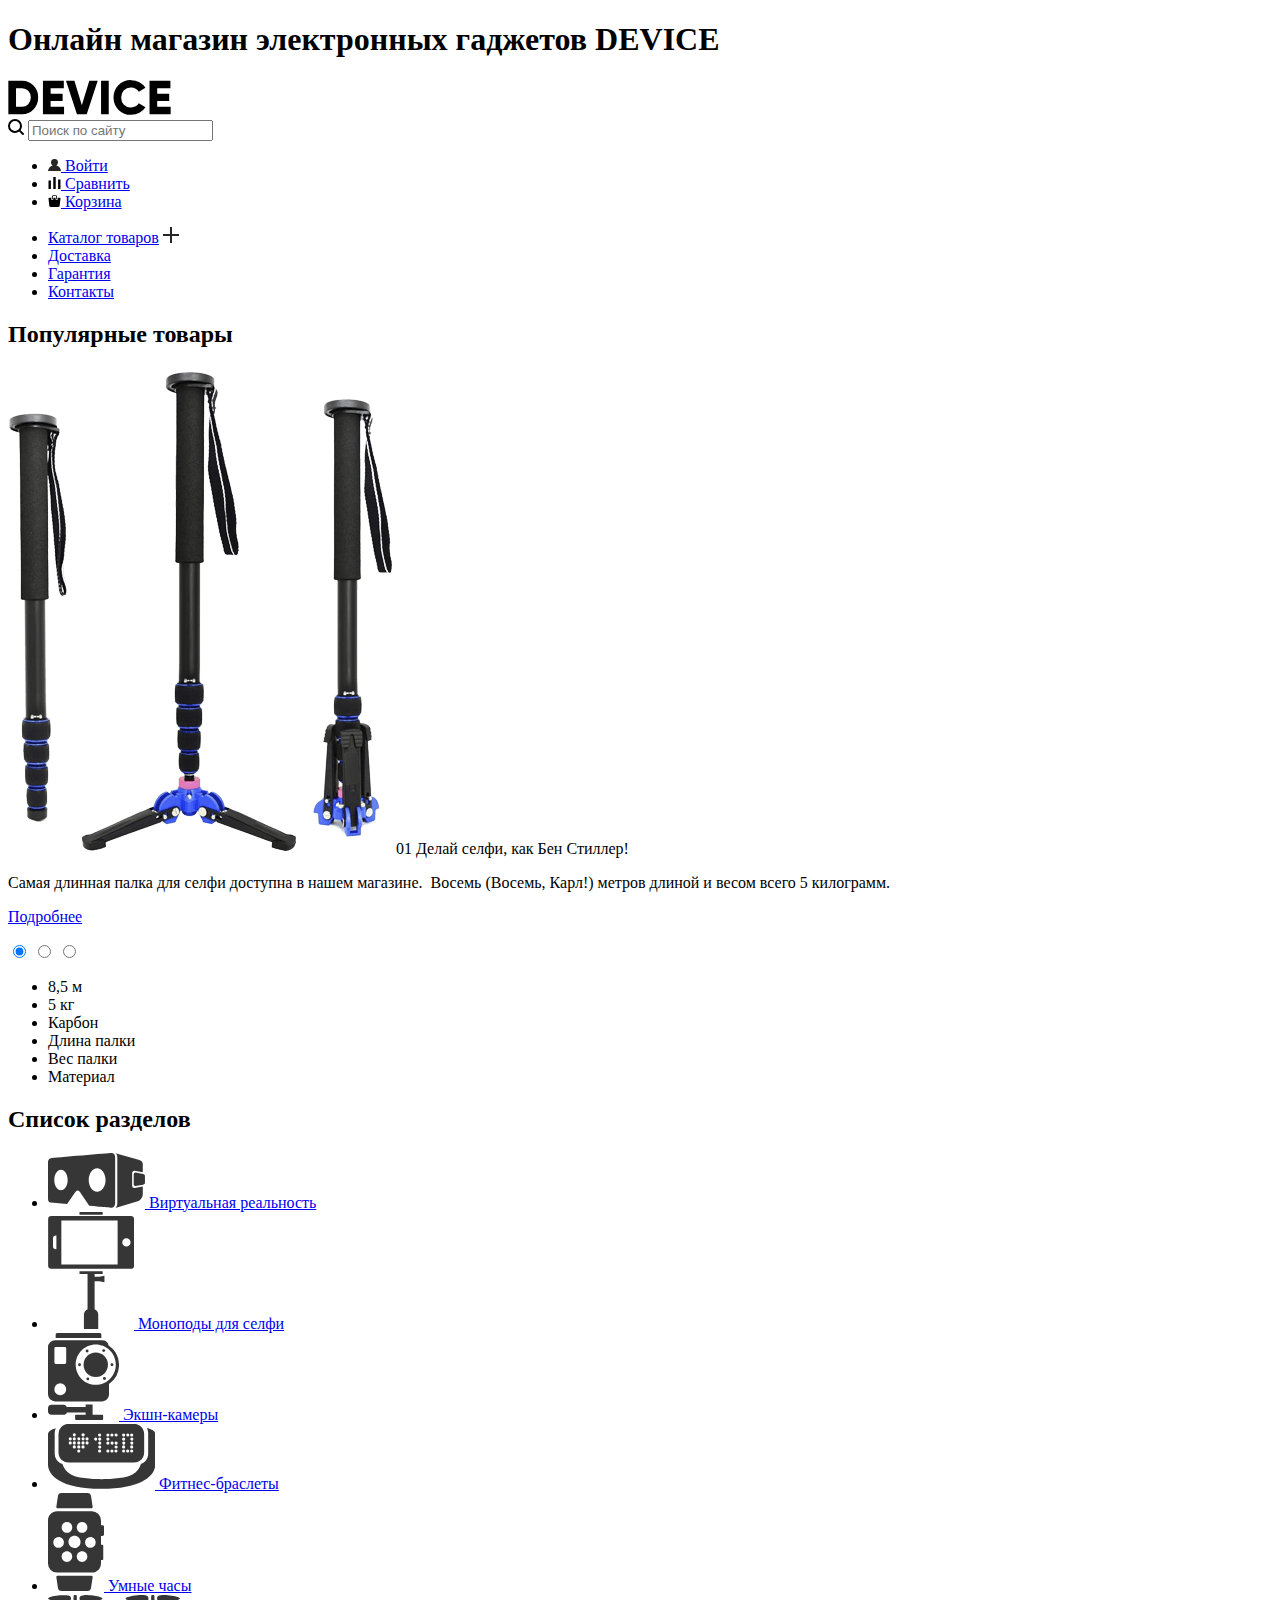
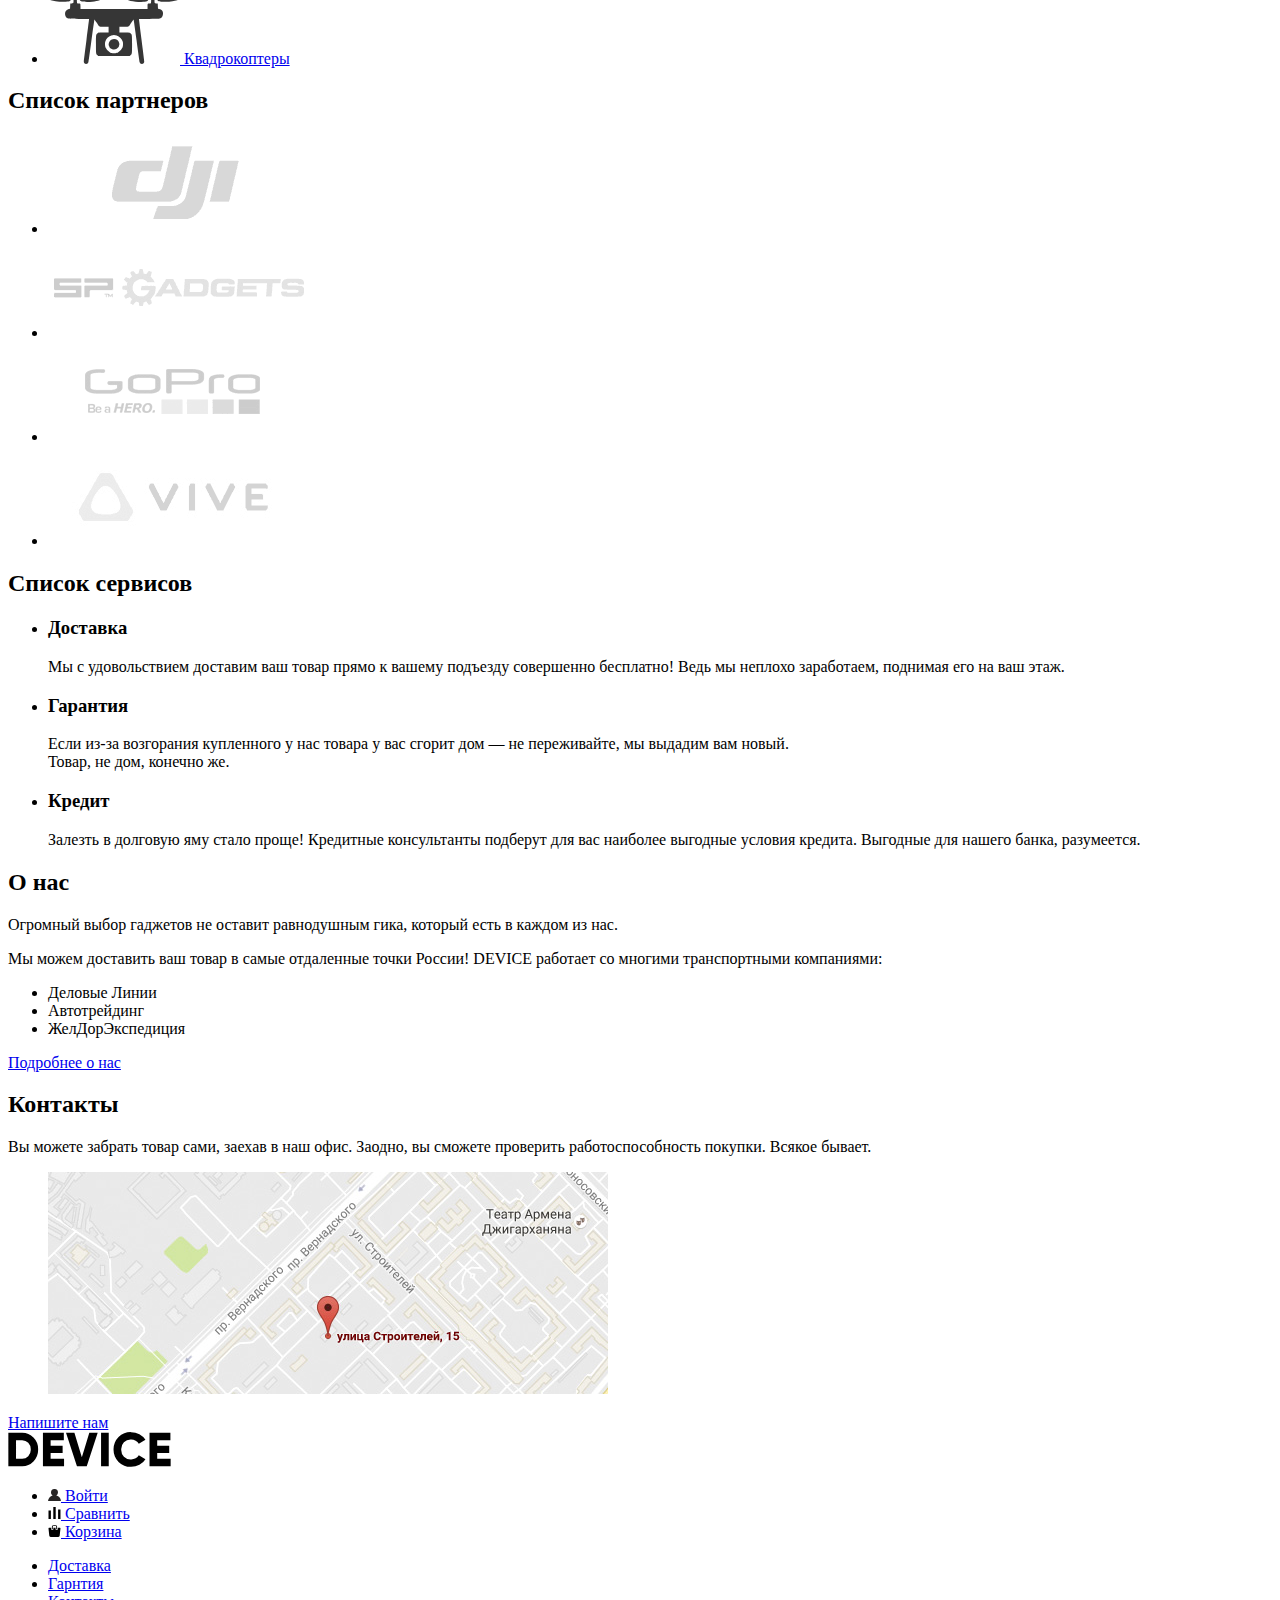
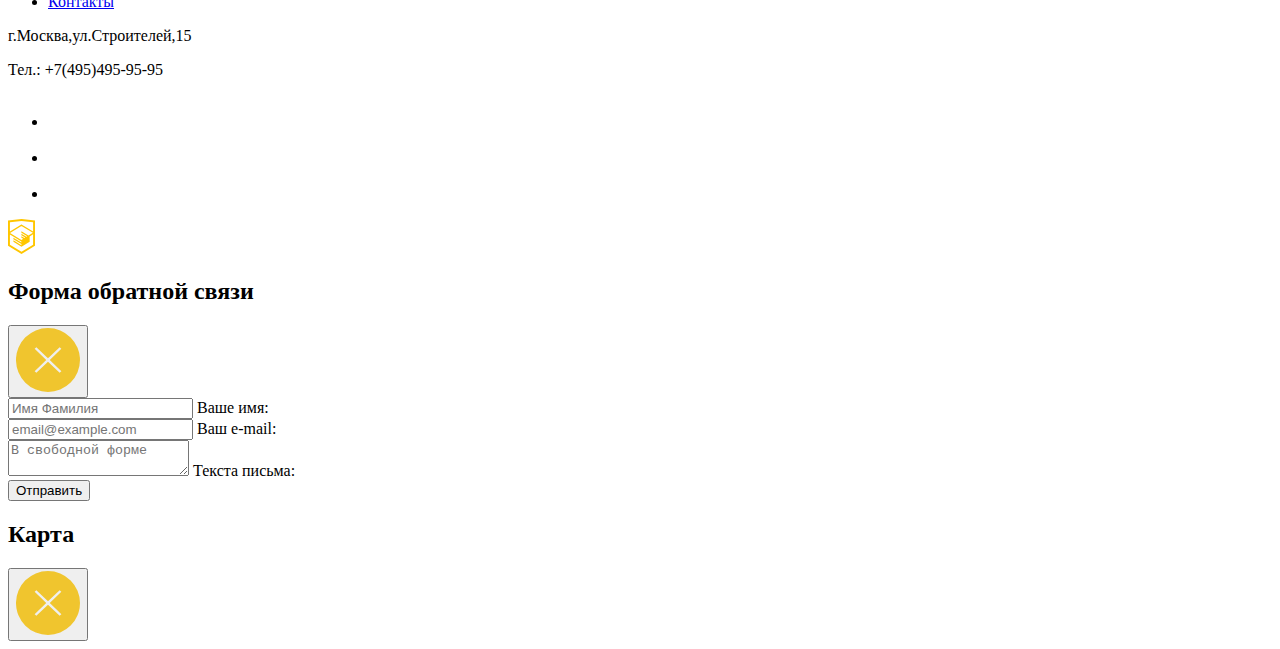
==== index.html @ 7aa5bff4 "Добавил элементы label к input'ам" ====
<!DOCTYPE html>
<html lang="ru">

<head>
  <meta charset="UTF-8">
  <meta name="viewport" content="width=device-width, initial-scale=1.0">
  <title>Device Магазин</title>
</head>

<body>
  <header>
    <h1 class="visually-hidden">Онлайн магазин электронных гаджетов DEVICE</h1>
    <nav>
      <a href="#">
        <img src="img/logo-device.svg" width="163" height="35" alt="Лого Device">
      </a>
      <div>
        <div>
          <form action="echo.htmlacademy.ru" method="post">
            <img src="img/search.svg" width="16" height="16" alt="Поиск товара">
            <input name="search" type="search" placeholder="Поиск по сайту">
          </form>
        </div>
        <ul>
          <li>
            <a href="#">
              <img src="img/user.svg" width="13" height="12" alt="Войти">
              Войти
            </a>
          </li>
          <li>
            <a href="#">
              <img src="img/compare.svg" width="13" height="12" alt="Сравнить">
              Сравнить
            </a>
          </li>
          <li>
            <a href="#">
              <img src="img/cart.svg" width="13" height="12" alt="Корзина">
              Корзина
            </a>
          </li>
        </ul>
      </div>
      <div>
        <ul>
          <li>
            <a href="catalog.html">Каталог товаров</a>
            <img src="img/plus.svg" alt="Плюс">
          </li>
          <li>
            <a href="#">Доставка</a>
          </li>
          <li>
            <a href="#">Гарантия</a>
          </li>
          <li>
            <a href="#">Контакты</a>
          </li>
        </ul>
      </div>
    </nav>
  </header>
  <main>
    <section>
      <h2 class="visually-hidden">Популярные товары</h2>
      <div>
        <img src="img/main-product.png" width="384" height="486" alt="Палка для селфи">
        <span>01</span>
        <span>Делай селфи, как Бен Стиллер!</span>
        <p>Самая длинная палка для селфи доступна в нашем магазине.  Восемь (Восемь, Карл!) метров длиной и весом всего
          5 килограмм.</p>
        <a href="#">
          <p>Подробнее</p>
        </a>
        <div>
          <input name="slider" type="radio" id="slide-1" checked>
          <label for="slide-1"></label>
          <input name="slider" type="radio" id="slide-2">
          <label for="slide-2"></label>
          <input name="slider" type="radio" id="slide-3">
          <label for="slide-3"></label>
        </div>
        <ul>
          <li>8,5 м</li>
          <li>5 кг</li>
          <li>Карбон</li>
          <li>Длина палки</li>
          <li>Вес палки</li>
          <li>Материал</li>
        </ul>
      </div>
    </section>
    <section>
      <h2 class="visually-hidden">Список разделов</h2>
      <ul>
        <li>
          <a href="#">
            <img src="img/popular-1.svg" alt="Виртуальная реальность">
            <span>Виртуальная реальность</span>
          </a>
        </li>
        <li>
          <a href="#">
            <img src="img/popular-2.svg" alt="Моноподы для селфи">
            <span>Моноподы для селфи</span>
          </a>
        </li>
        <li>
          <a href="#">
            <img src="img/popular-3.svg" alt="Экшн-камеры">
            <span>Экшн-камеры</span>
          </a>
        </li>
        <li>
          <a href="#">
            <img src="img/popular-4.svg" alt="Фитнес-браслеты">
            <span>Фитнес-браслеты</span>
          </a>
        </li>
        <li>
          <a href="#">
            <img src="img/popular-5.svg" alt="Умные часы">
            <span>Умные часы</span>
          </a>
        </li>
        <li>
          <a href="#">
            <img src="img/popular-6.svg" alt="Квадрокоптеры">
            <span>Квадрокоптеры</span>
          </a>
        </li>
      </ul>
    </section>
    <section>
      <h2 class="visually-hidden">Список партнеров</h2>
      <ul>
        <li>
          <a href="#">
            <img src="img/partner-1.png" width="260" height="100" alt="Dji">
          </a>
        </li>
        <li>
          <a href="#">
            <img src="img/partner-2.png" width="260" height="100" alt="Spgadgets">
          </a>
        </li>
        <li>
          <a href="#">
            <img src="img/partner-3.png" width="260" height="100" alt="Gopro">
          </a>
        </li>
        <li>
          <a href="#">
            <img src="img/partner-4.png" width="260" height="100" alt="Vive">
          </a>
        </li>
      </ul>
    </section>
    <section>
      <h2>Список сервисов</h2>
      <ul>
        <li>
          <h3>Доставка</h3>
          <p>
            Мы с удовольствием доставим ваш товар прямо к вашему
            подъезду совершенно бесплатно! Ведь мы неплохо
            заработаем, поднимая его на ваш этаж.
          </p>
        </li>
        <li>
          <h3>Гарантия</h3>
          <p>
            Если из-за возгорания купленного у нас товара у вас сгорит
            дом — не переживайте, мы выдадим вам новый.<br>
            Товар, не дом, конечно же.
          </p>
        </li>
        <li>
          <h3>Кредит</h3>
          <p>
            Залезть в долговую яму стало проще! Кредитные
            консультанты подберут для вас наиболее выгодные
            условия кредита. Выгодные для нашего банка, разумеется.
          </p>
        </li>
      </ul>
    </section>
    <section>
      <h2>О нас</h2>
      <p>Огромный выбор гаджетов не оставит равнодушным гика, который есть в каждом из нас.</p>
      <p>Мы можем доставить ваш товар в самые отдаленные точки России! DEVICE работает со многими транспортными
        компаниями:
      </p>
      <ul>
        <li>Деловые Линии</li>
        <li>Автотрейдинг</li>
        <li>ЖелДорЭкспедиция</li>
      </ul>
      <a href="#">Подробнее о нас</a>
    </section>
    <section>
      <h2>Контакты</h2>
      <p>Вы можете забрать товар сами, заехав в наш офис. Заодно, вы сможете проверить работоспособность покупки. Всякое
        бывает.
      </p>
      <figure>
        <a href="#">
          <img src="img/map.jpg" width="560" height="222" alt="Карта">
        </a>
      </figure>
      <a href="#">Напишите нам</a>
    </section>
  </main>
  <footer>
    <a href="#">
      <img src="img/logo-device.svg" width="163" height="35" alt="Лого Device">
    </a>
    <ul>
      <li>
        <a href="#">
          <img src="img/user.svg" width="13" height="12" alt="Поиск">
          Войти
        </a>
      </li>
      <li>
        <a href="#">
          <img src="img/compare.svg" width="13" height="12" alt="Сравнить">
          Сравнить
        </a>
      </li>
      <li>
        <a href="#">
          <img src="img/cart.svg" width="13" height="12" alt="Корзина">
          Корзина
        </a>
      </li>
    </ul>
    <ul>
      <li>
        <a href="#">Доставка</a>
      </li>
      <li>
        <a href="#">Гарнтия</a>
      </li>
      <li>
        <a href="#">Контакты</a>
      </li>
    </ul>
    <p>г.Москва,ул.Строителей,15</p>
    <p>Тел.: +7(495)495-95-95</p>
    <ul>
      <li>
        <a href="#">
          <img src="img/facebook.svg" width="32" height="32" alt="Фейсбук">
        </a>
      </li>
      <li>
        <a href="#">
          <img src="img/twitter.svg" width="32" height="32" alt="Твиттер">
        </a>
      </li>
      <li>
        <a href="#">
          <img src="img/twitter.svg" width="32" height="32" alt="Инстаграм">
        </a>
      </li>
    </ul>
    <img src="img/logo-html.svg" width="27" height="35" alt="Лого">
  </footer>
  <div>
    <h2 class="visually-hidden">Форма обратной связи</h2>
    <button type="button">
      <img src="img/modal-close.svg" width="64" height="64" alt="Закрыть форму">
    </button>
    <form action="#" method="post">
      <div>
        <input name="feedback-name" id="feedback-name" type="text" placeholder="Имя Фамилия" required>
        <label for="feedback-name">Ваше имя:</label>
      </div>
      <div>
        <input name="feedback-email" id="feedback-email" type="email" placeholder="email@example.com" required>
        <label for="feedback-email">Ваш e-mail:</label>
      </div>
      <div>
        <textarea name="feedback-text" id="feedback-text" placeholder="В свободной форме" required></textarea>
        <label for="feedback-text">Текста письма:</label>
      </div>
      <button type="submit">Отправить</button>
    </form>
  </div>
  <div>
    <h2 class="visually-hidden">Карта</h2>
    <button type="button">
      <img src="img/modal-close.svg" width="64" height="64" alt="Закрыть форму">
    </button>
  </div>
</body>

</html>
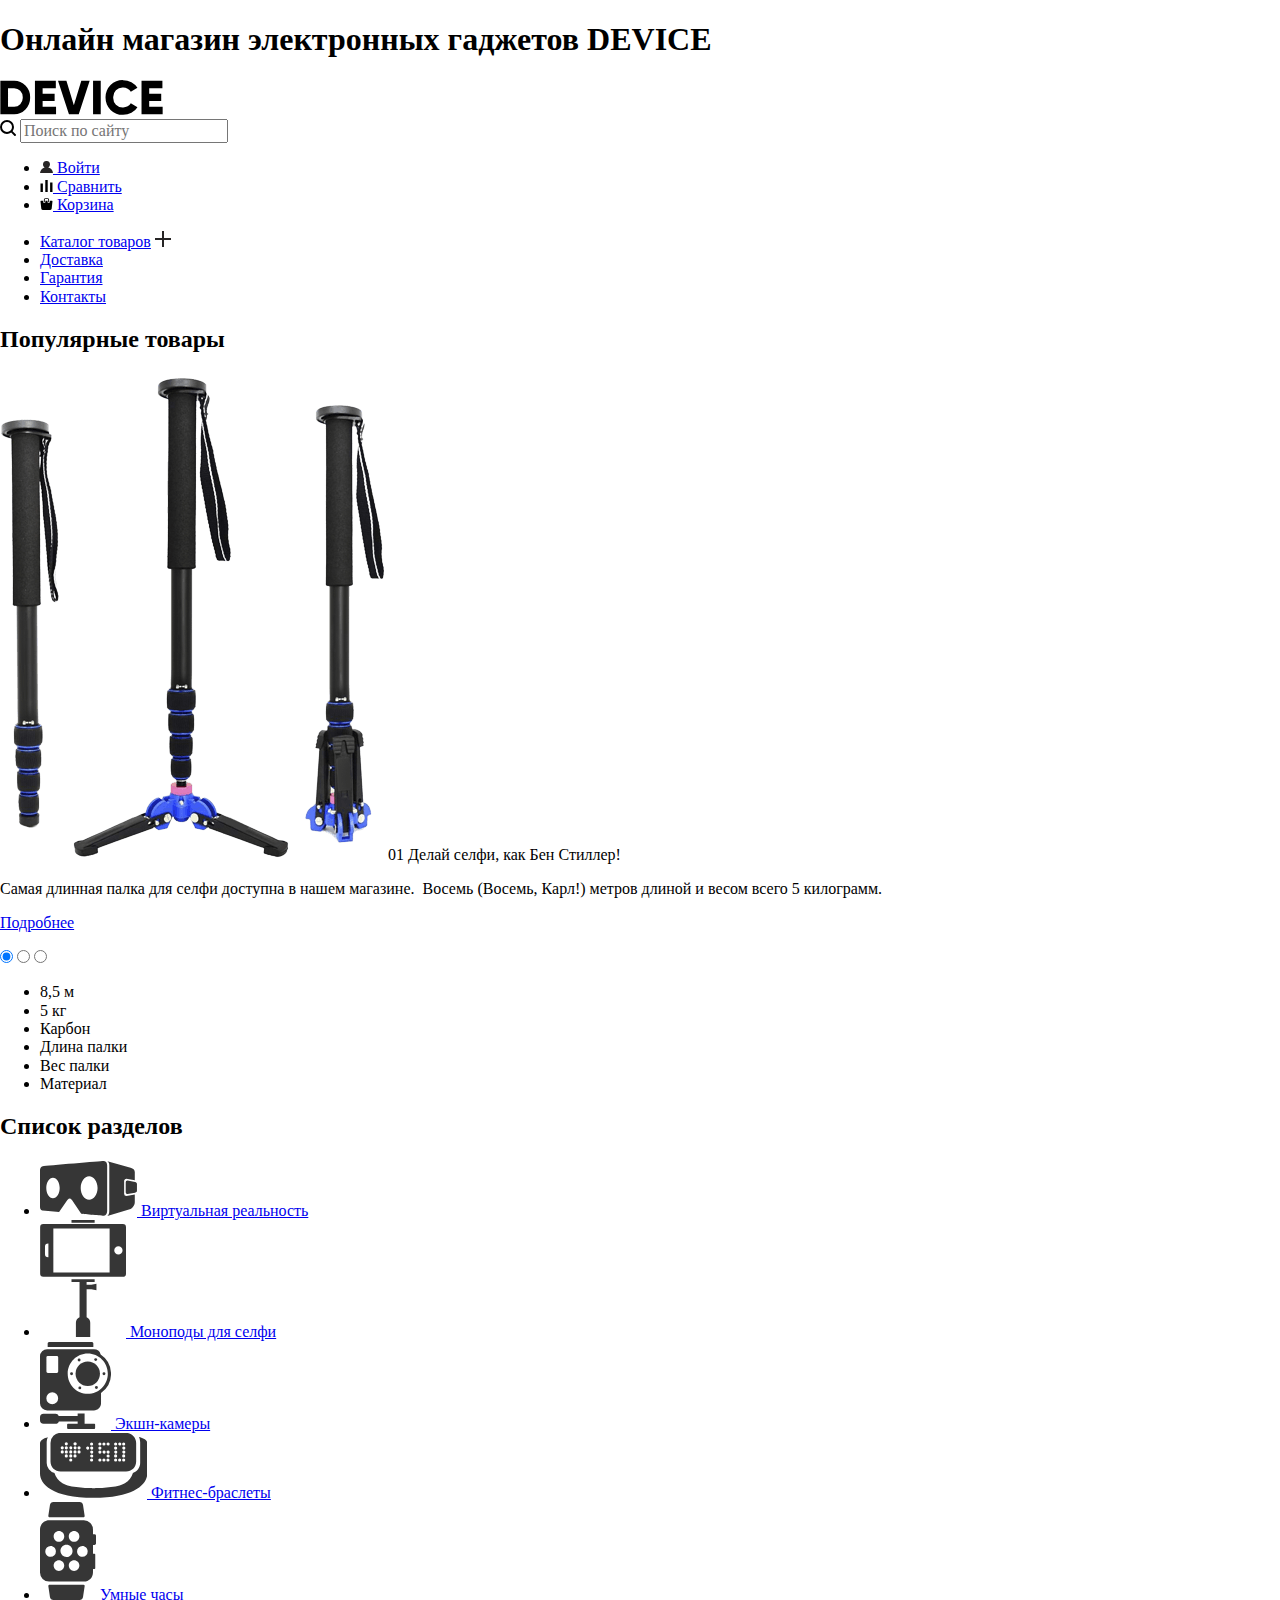
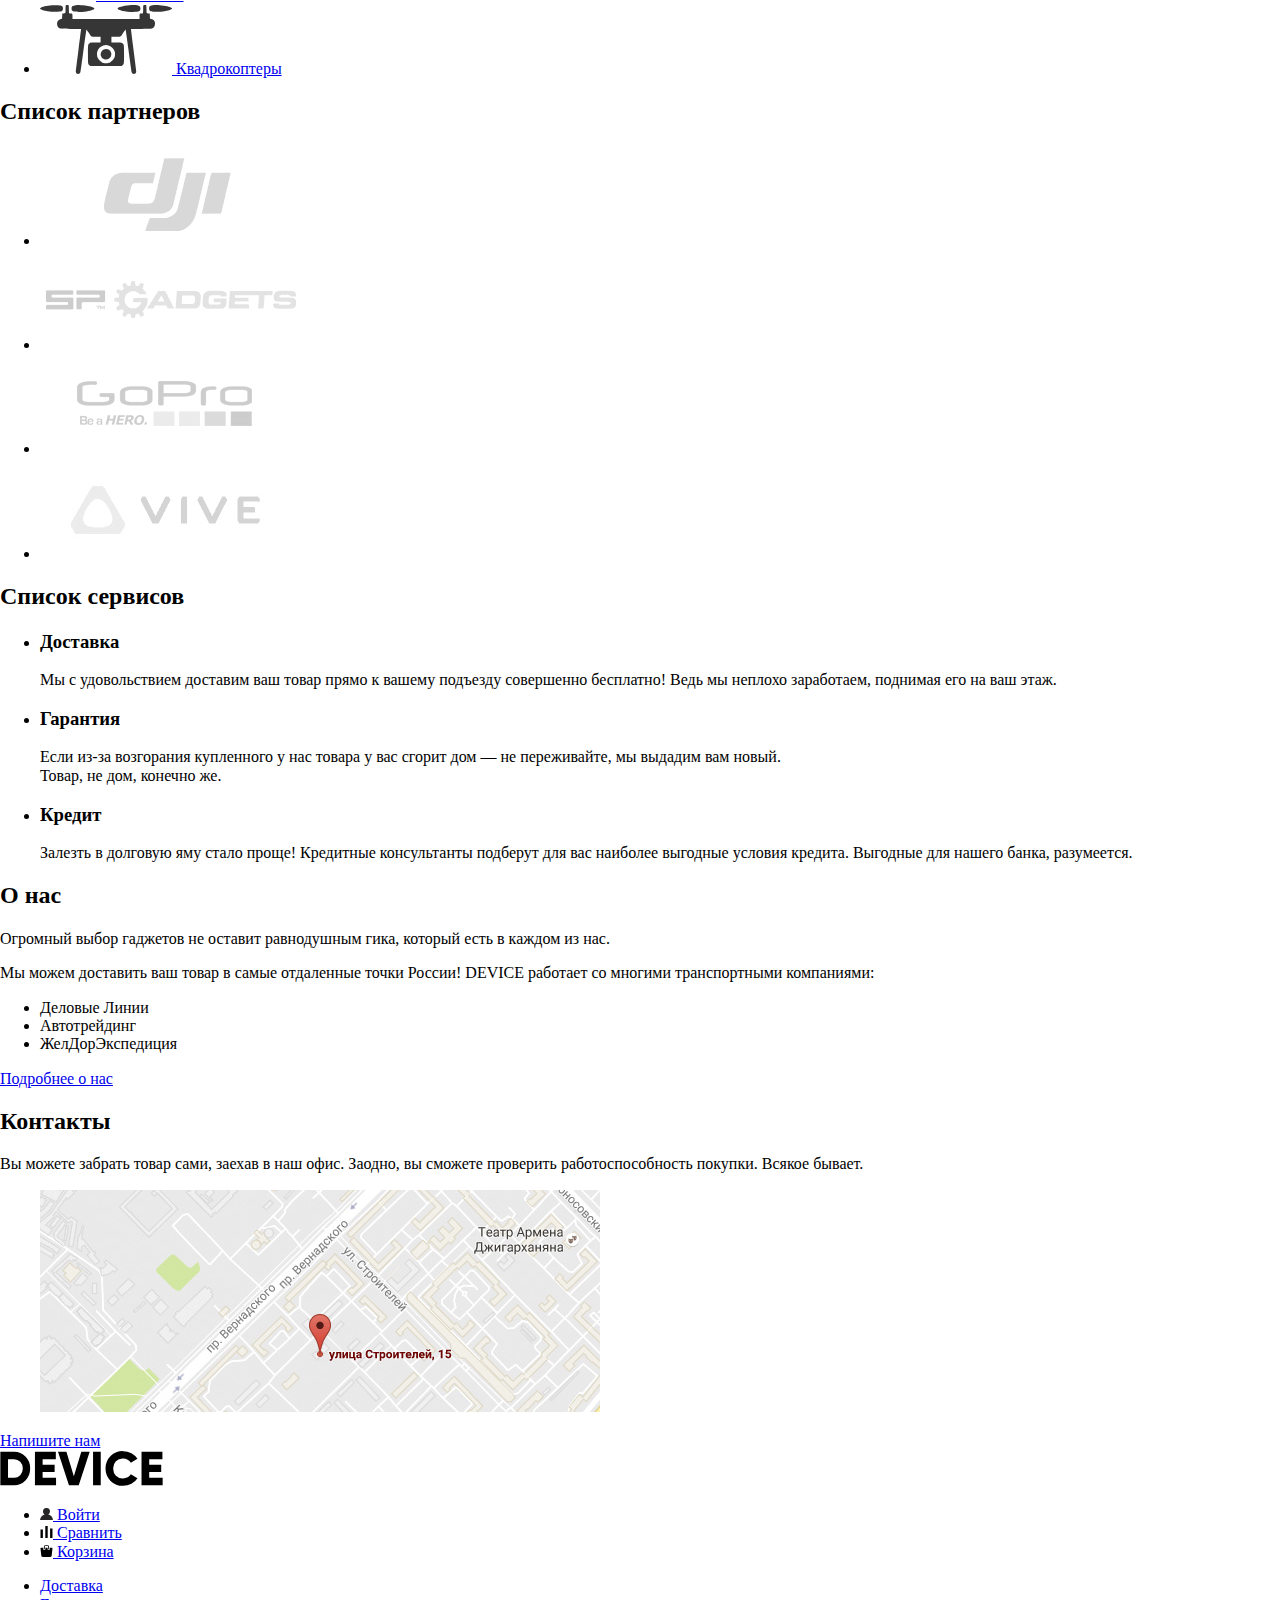
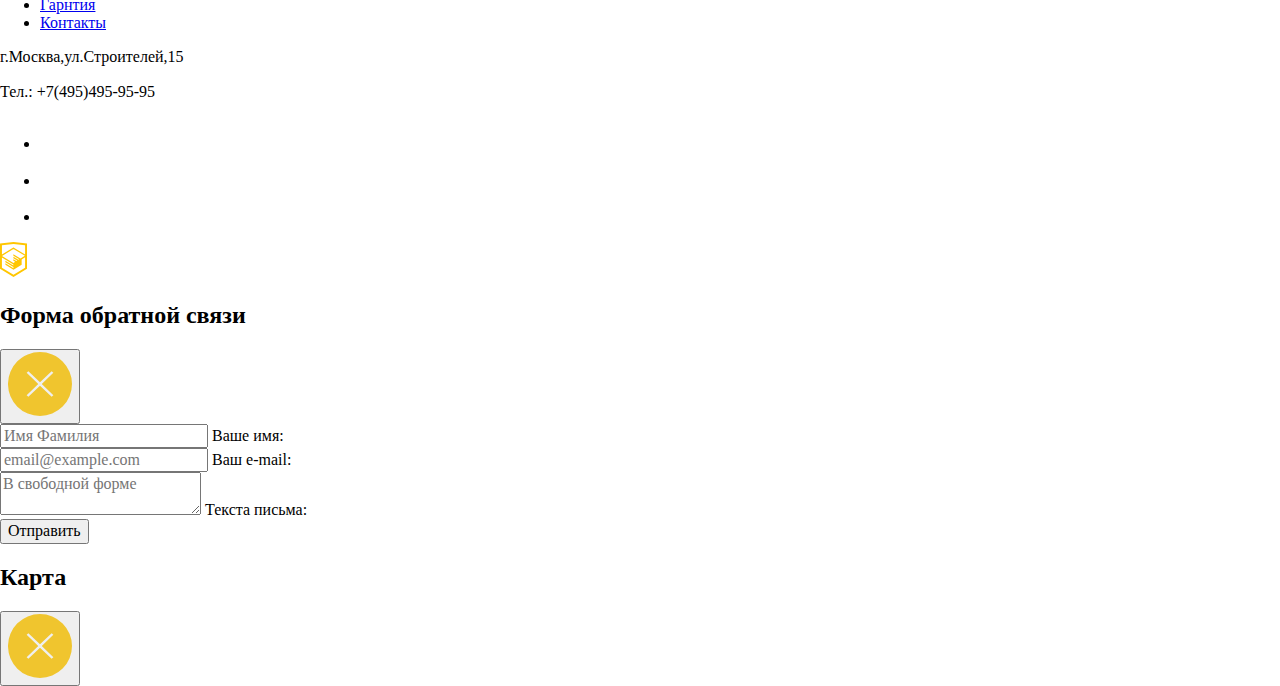
==== commit 9ab6d4e3: "Добавил файл стилей normalize.css для страниц проекта" ====
--- a/index.html
+++ b/index.html
@@ -5,6 +5,7 @@
   <meta charset="UTF-8">
   <meta name="viewport" content="width=device-width, initial-scale=1.0">
   <title>Device Магазин</title>
+  <link rel="stylesheet" href="css/normalize.css">
 </head>
 
 <body>
@@ -18,7 +19,8 @@
         <div>
           <form action="echo.htmlacademy.ru" method="post">
             <img src="img/search.svg" width="16" height="16" alt="Поиск товара">
-            <input name="search" type="search" placeholder="Поиск по сайту">
+            <label for="search-goods"></label>
+            <input name="search" type="search" id="search-goods" placeholder="Поиск по сайту">
           </form>
         </div>
         <ul>
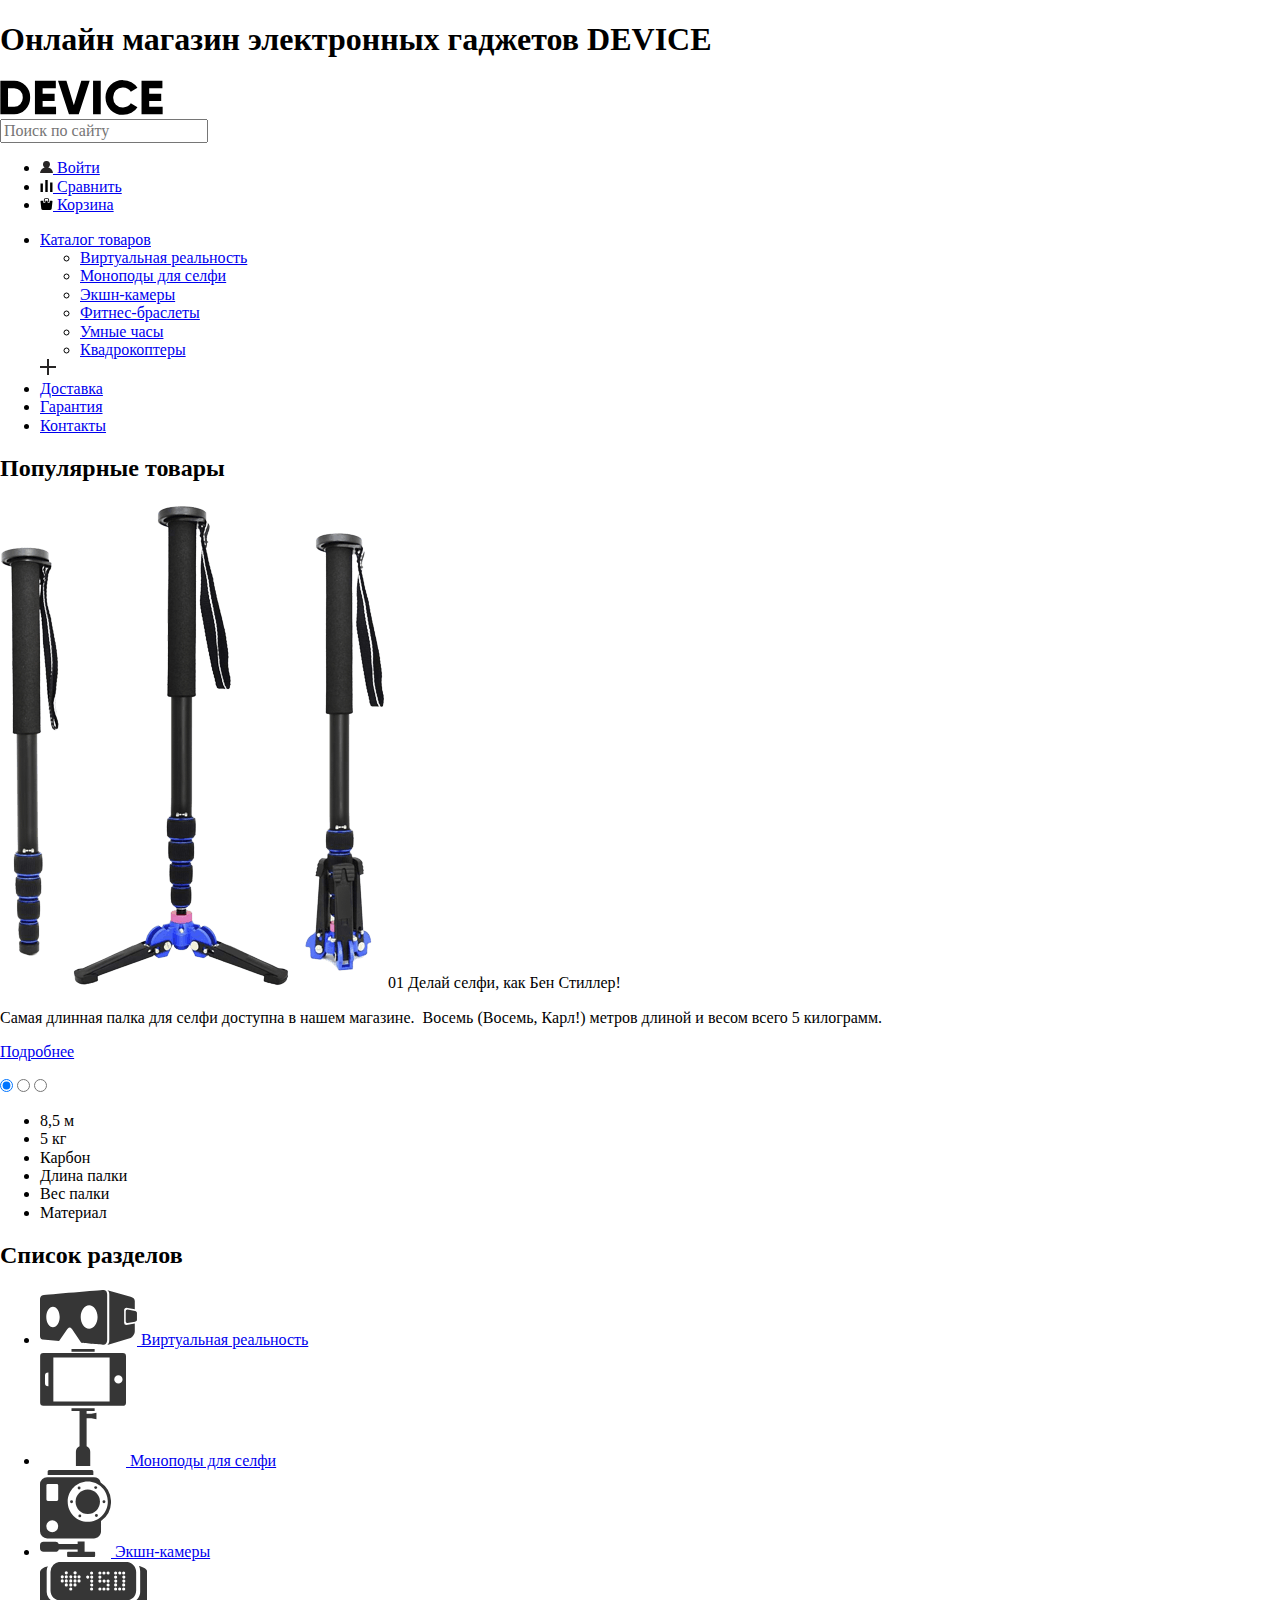
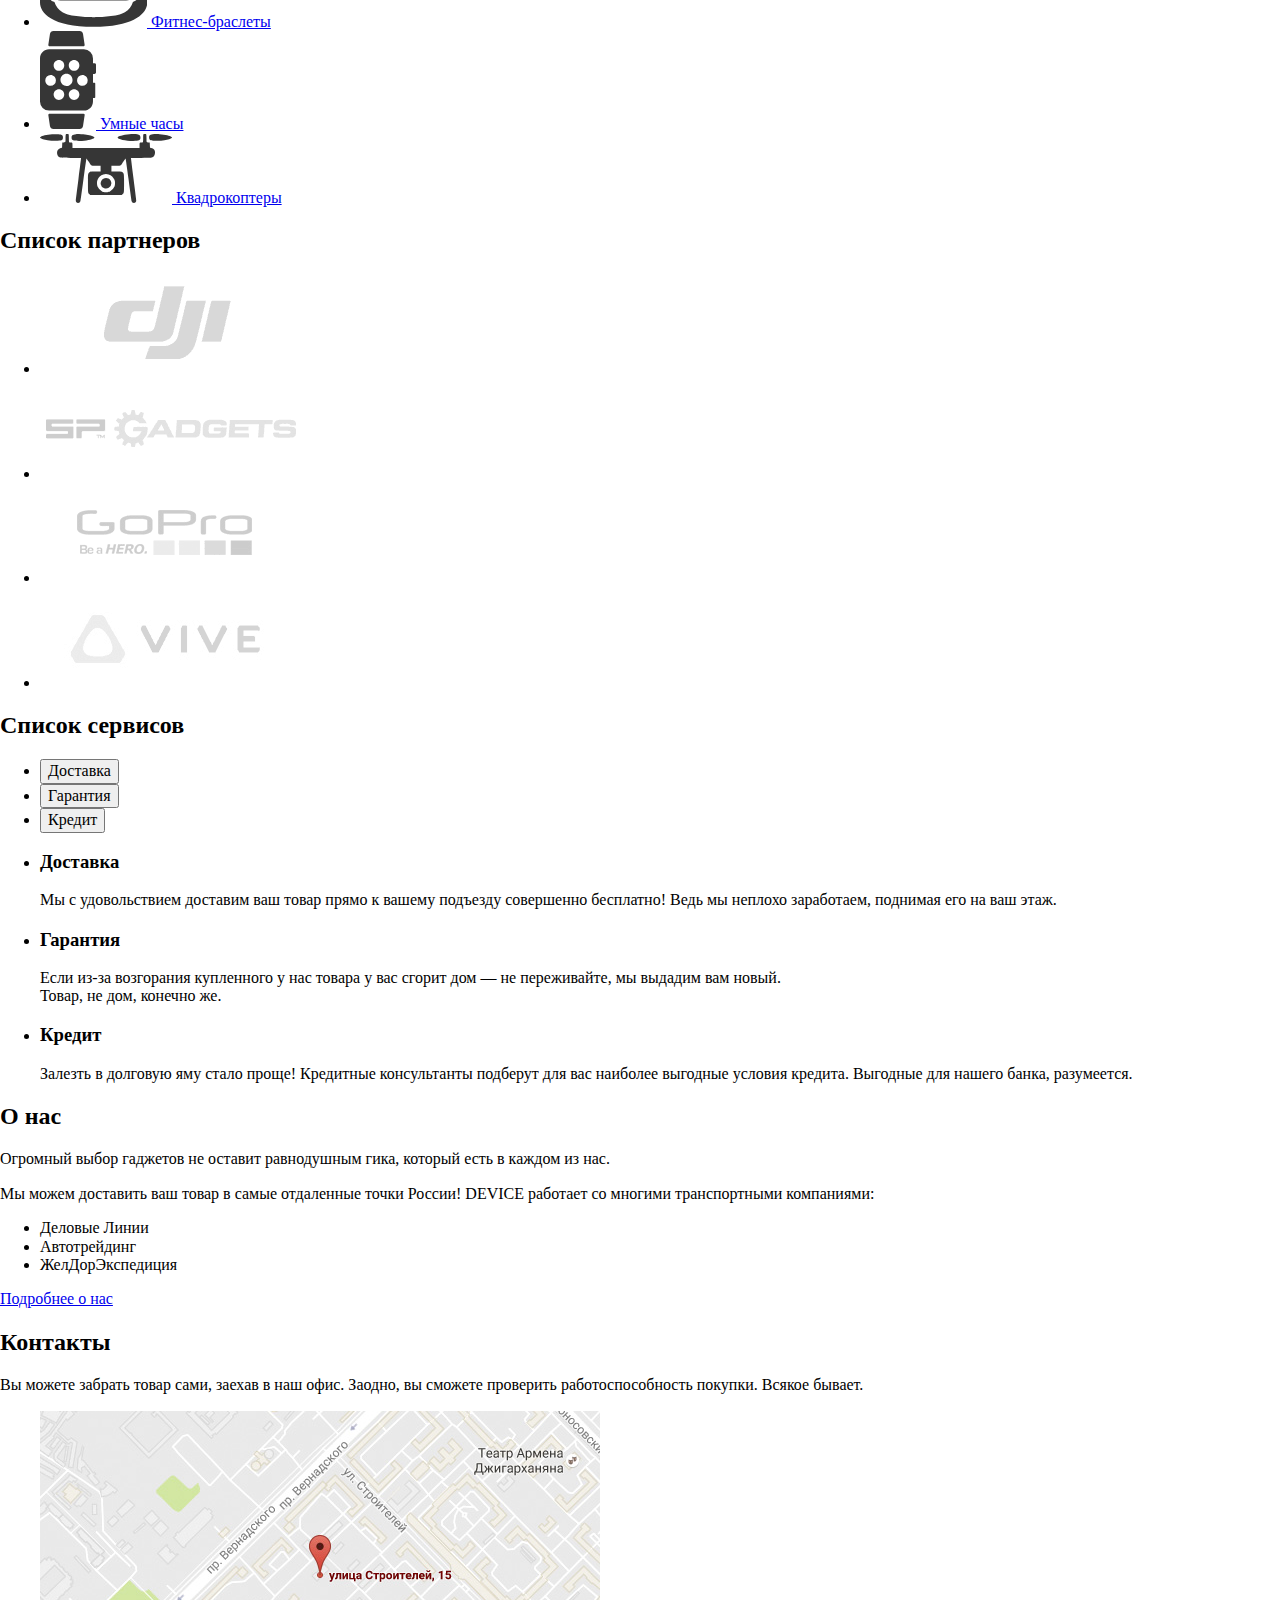
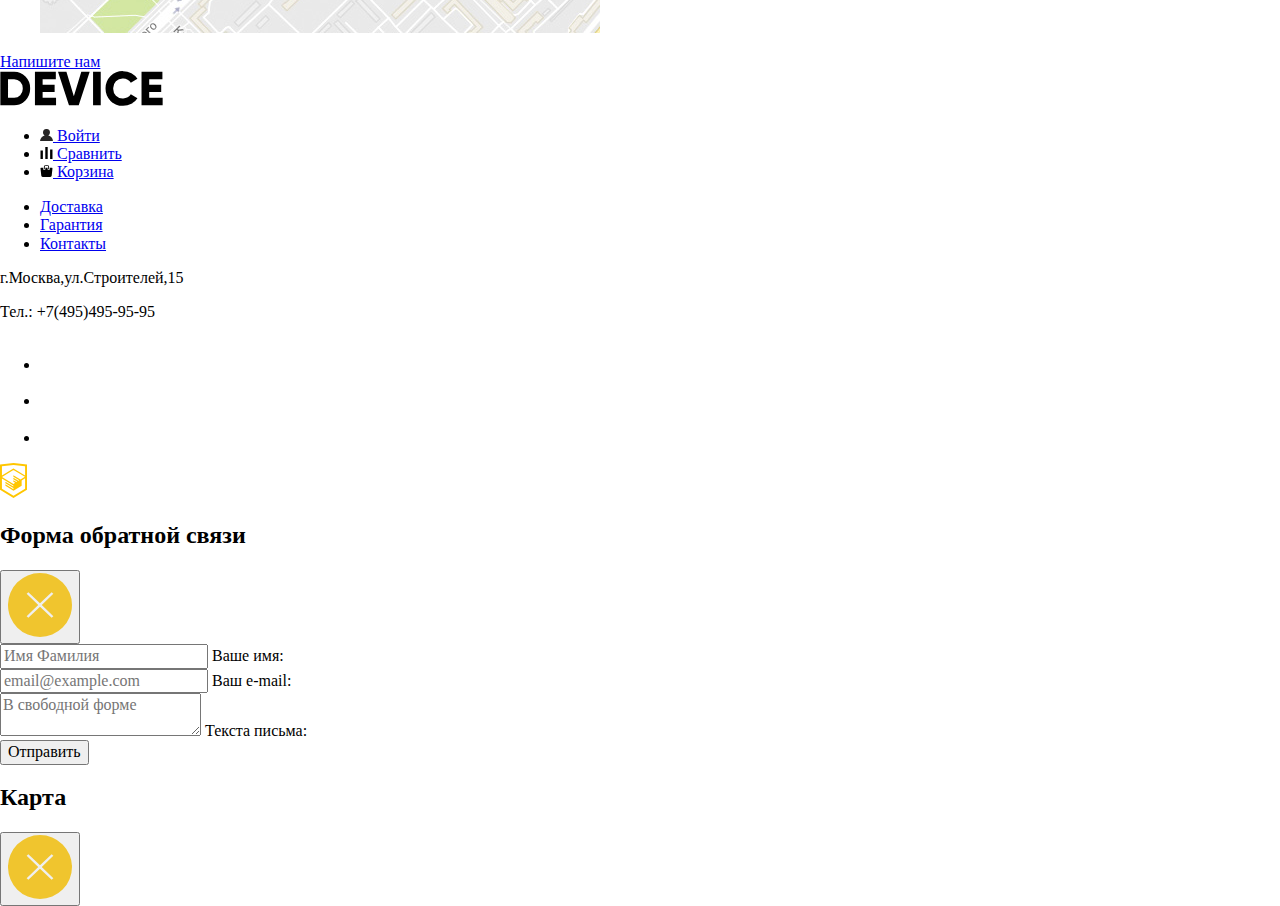
==== commit f257d1e6: "Выполенение базовой стилизации" ====
--- a/index.html
+++ b/index.html
@@ -5,26 +5,27 @@
   <meta charset="UTF-8">
   <meta name="viewport" content="width=device-width, initial-scale=1.0">
   <title>Device Магазин</title>
+  <link rel="stylesheet" href="fonts/stylesheet.css">
   <link rel="stylesheet" href="css/normalize.css">
+  <link rel="stylesheet" href="css/styles.css">
 </head>
 
 <body>
-  <header>
+  <header class="main-header">
     <h1 class="visually-hidden">Онлайн магазин электронных гаджетов DEVICE</h1>
-    <nav>
-      <a href="#">
+    <nav class="main-navigation">
+      <a class="main-logo" href="#">
         <img src="img/logo-device.svg" width="163" height="35" alt="Лого Device">
       </a>
-      <div>
-        <div>
-          <form action="echo.htmlacademy.ru" method="post">
-            <img src="img/search.svg" width="16" height="16" alt="Поиск товара">
-            <label for="search-goods"></label>
+      <div class="user-navigation-container">
+        <div class="form-container">
+          <form class="form-search" action="echo.htmlacademy.ru" method="post">
+            <label class="lable-search visually-hidden" for="search-goods"></label>
             <input name="search" type="search" id="search-goods" placeholder="Поиск по сайту">
           </form>
         </div>
-        <ul>
-          <li>
+        <ul class="user-navigation">
+          <li class="user-enter-button">
             <a href="#">
               <img src="img/user.svg" width="13" height="12" alt="Войти">
               Войти
@@ -44,10 +45,20 @@
           </li>
         </ul>
       </div>
-      <div>
-        <ul>
-          <li>
-            <a href="catalog.html">Каталог товаров</a>
+      <div class="site-info-container">
+        <ul class="site-info">
+          <li>
+            <a href="catalog.html">
+              Каталог товаров
+              <ul class="visually-hidden">
+                  <li><a href="#">Виртуальная реальность</a></li>
+                  <li><a href="#">Моноподы для селфи</a></li>
+                  <li><a href="#">Экшн-камеры</a></li>
+                  <li><a href="#">Фитнес-браслеты</a></li>
+                  <li><a href="#">Умные часы</a></li>
+                  <li><a href="#">Квадрокоптеры</a></li>
+                </ul>
+            </a>
             <img src="img/plus.svg" alt="Плюс">
           </li>
           <li>
@@ -63,10 +74,10 @@
       </div>
     </nav>
   </header>
-  <main>
-    <section>
+  <main class="main-content">
+    <section class="popular-product">
       <h2 class="visually-hidden">Популярные товары</h2>
-      <div>
+      <div class="popular-product-description">
         <img src="img/main-product.png" width="384" height="486" alt="Палка для селфи">
         <span>01</span>
         <span>Делай селфи, как Бен Стиллер!</span>
@@ -76,7 +87,7 @@
         <a href="#">
           <p>Подробнее</p>
         </a>
-        <div>
+        <div class="popular-product-slider">
           <input name="slider" type="radio" id="slide-1" checked>
           <label for="slide-1"></label>
           <input name="slider" type="radio" id="slide-2">
@@ -84,7 +95,7 @@
           <input name="slider" type="radio" id="slide-3">
           <label for="slide-3"></label>
         </div>
-        <ul>
+        <ul class="popular-product-info">
           <li>8,5 м</li>
           <li>5 кг</li>
           <li>Карбон</li>
@@ -94,50 +105,50 @@
         </ul>
       </div>
     </section>
-    <section>
+    <section class="product-icon-container">
       <h2 class="visually-hidden">Список разделов</h2>
-      <ul>
+      <ul class="product-icon">
         <li>
           <a href="#">
             <img src="img/popular-1.svg" alt="Виртуальная реальность">
-            <span>Виртуальная реальность</span>
+            <span class="product-icon-title">Виртуальная реальность</span>
           </a>
         </li>
         <li>
           <a href="#">
             <img src="img/popular-2.svg" alt="Моноподы для селфи">
-            <span>Моноподы для селфи</span>
+            <span class="product-icon-title">Моноподы для селфи</span>
           </a>
         </li>
         <li>
           <a href="#">
             <img src="img/popular-3.svg" alt="Экшн-камеры">
-            <span>Экшн-камеры</span>
+            <span class="product-icon-title">Экшн-камеры</span>
           </a>
         </li>
         <li>
           <a href="#">
             <img src="img/popular-4.svg" alt="Фитнес-браслеты">
-            <span>Фитнес-браслеты</span>
+            <span class="product-icon-title">Фитнес-браслеты</span>
           </a>
         </li>
         <li>
           <a href="#">
             <img src="img/popular-5.svg" alt="Умные часы">
-            <span>Умные часы</span>
+            <span class="product-icon-title">Умные часы</span>
           </a>
         </li>
         <li>
           <a href="#">
             <img src="img/popular-6.svg" alt="Квадрокоптеры">
-            <span>Квадрокоптеры</span>
-          </a>
-        </li>
-      </ul>
-    </section>
-    <section>
+            <span class="product-icon-title">Квадрокоптеры</span>
+          </a>
+        </li>
+      </ul>
+    </section>
+    <section class="partners-container">
       <h2 class="visually-hidden">Список партнеров</h2>
-      <ul>
+      <ul class="partners-list">
         <li>
           <a href="#">
             <img src="img/partner-1.png" width="260" height="100" alt="Dji">
@@ -160,10 +171,15 @@
         </li>
       </ul>
     </section>
-    <section>
-      <h2>Список сервисов</h2>
-      <ul>
-        <li>
+    <section class="delivery-info">
+      <h2 class="visually-hidden">Список сервисов</h2>
+      <ul class="delivery-menu-list">
+          <li class="delivery-menu-item active"><button type="button">Доставка</button></li>
+          <li class="delivery-menu-item"><button type="button">Гарантия</button></li>
+          <li class="delivery-menu-item"><button type="button">Кредит</button></li>
+      </ul>
+      <ul class="delivery-description-list">
+        <li class="delivery-description-item active">
           <h3>Доставка</h3>
           <p>
             Мы с удовольствием доставим ваш товар прямо к вашему
@@ -171,7 +187,7 @@
             заработаем, поднимая его на ваш этаж.
           </p>
         </li>
-        <li>
+        <li class="delivery-description-item">
           <h3>Гарантия</h3>
           <p>
             Если из-за возгорания купленного у нас товара у вас сгорит
@@ -179,7 +195,7 @@
             Товар, не дом, конечно же.
           </p>
         </li>
-        <li>
+        <li class="delivery-description-item">
           <h3>Кредит</h3>
           <p>
             Залезть в долговую яму стало проще! Кредитные
@@ -189,20 +205,20 @@
         </li>
       </ul>
     </section>
-    <section>
+    <section class="about-container">
       <h2>О нас</h2>
       <p>Огромный выбор гаджетов не оставит равнодушным гика, который есть в каждом из нас.</p>
       <p>Мы можем доставить ваш товар в самые отдаленные точки России! DEVICE работает со многими транспортными
         компаниями:
       </p>
-      <ul>
+      <ul class="courier-services-list">
         <li>Деловые Линии</li>
         <li>Автотрейдинг</li>
         <li>ЖелДорЭкспедиция</li>
       </ul>
       <a href="#">Подробнее о нас</a>
     </section>
-    <section>
+    <section class="contacts-container">
       <h2>Контакты</h2>
       <p>Вы можете забрать товар сами, заехав в наш офис. Заодно, вы сможете проверить работоспособность покупки. Всякое
         бывает.
@@ -215,11 +231,11 @@
       <a href="#">Напишите нам</a>
     </section>
   </main>
-  <footer>
+  <footer class="main-footer">
     <a href="#">
       <img src="img/logo-device.svg" width="163" height="35" alt="Лого Device">
     </a>
-    <ul>
+    <ul class="user-navigation-footer">
       <li>
         <a href="#">
           <img src="img/user.svg" width="13" height="12" alt="Поиск">
@@ -239,39 +255,39 @@
         </a>
       </li>
     </ul>
-    <ul>
+    <ul class="delivery-description-footer">
       <li>
         <a href="#">Доставка</a>
       </li>
       <li>
-        <a href="#">Гарнтия</a>
+        <a href="#">Гарантия</a>
       </li>
       <li>
         <a href="#">Контакты</a>
       </li>
     </ul>
-    <p>г.Москва,ул.Строителей,15</p>
-    <p>Тел.: +7(495)495-95-95</p>
-    <ul>
-      <li>
-        <a href="#">
+    <p class="footer-contacts">г.Москва,ул.Строителей,15</p>
+    <p class="footer-contacts">Тел.: +7(495)495-95-95</p>
+    <ul class="footer-social">
+      <li>
+        <a class="social-button" href="#">
           <img src="img/facebook.svg" width="32" height="32" alt="Фейсбук">
         </a>
       </li>
       <li>
-        <a href="#">
+        <a class="social-button" href="#">
           <img src="img/twitter.svg" width="32" height="32" alt="Твиттер">
         </a>
       </li>
       <li>
-        <a href="#">
+        <a class="social-button" href="#">
           <img src="img/twitter.svg" width="32" height="32" alt="Инстаграм">
         </a>
       </li>
     </ul>
     <img src="img/logo-html.svg" width="27" height="35" alt="Лого">
   </footer>
-  <div>
+  <section class="contact-form visually-hidden">
     <h2 class="visually-hidden">Форма обратной связи</h2>
     <button type="button">
       <img src="img/modal-close.svg" width="64" height="64" alt="Закрыть форму">
@@ -291,13 +307,14 @@
       </div>
       <button type="submit">Отправить</button>
     </form>
-  </div>
+  </section>
   <div>
     <h2 class="visually-hidden">Карта</h2>
     <button type="button">
       <img src="img/modal-close.svg" width="64" height="64" alt="Закрыть форму">
     </button>
   </div>
+  <script src="js/index.js"></script>
 </body>
 
 </html>
--- a/css/styles.css
+++ b/css/styles.css
@@ -0,0 +1 @@
+/* Comments */
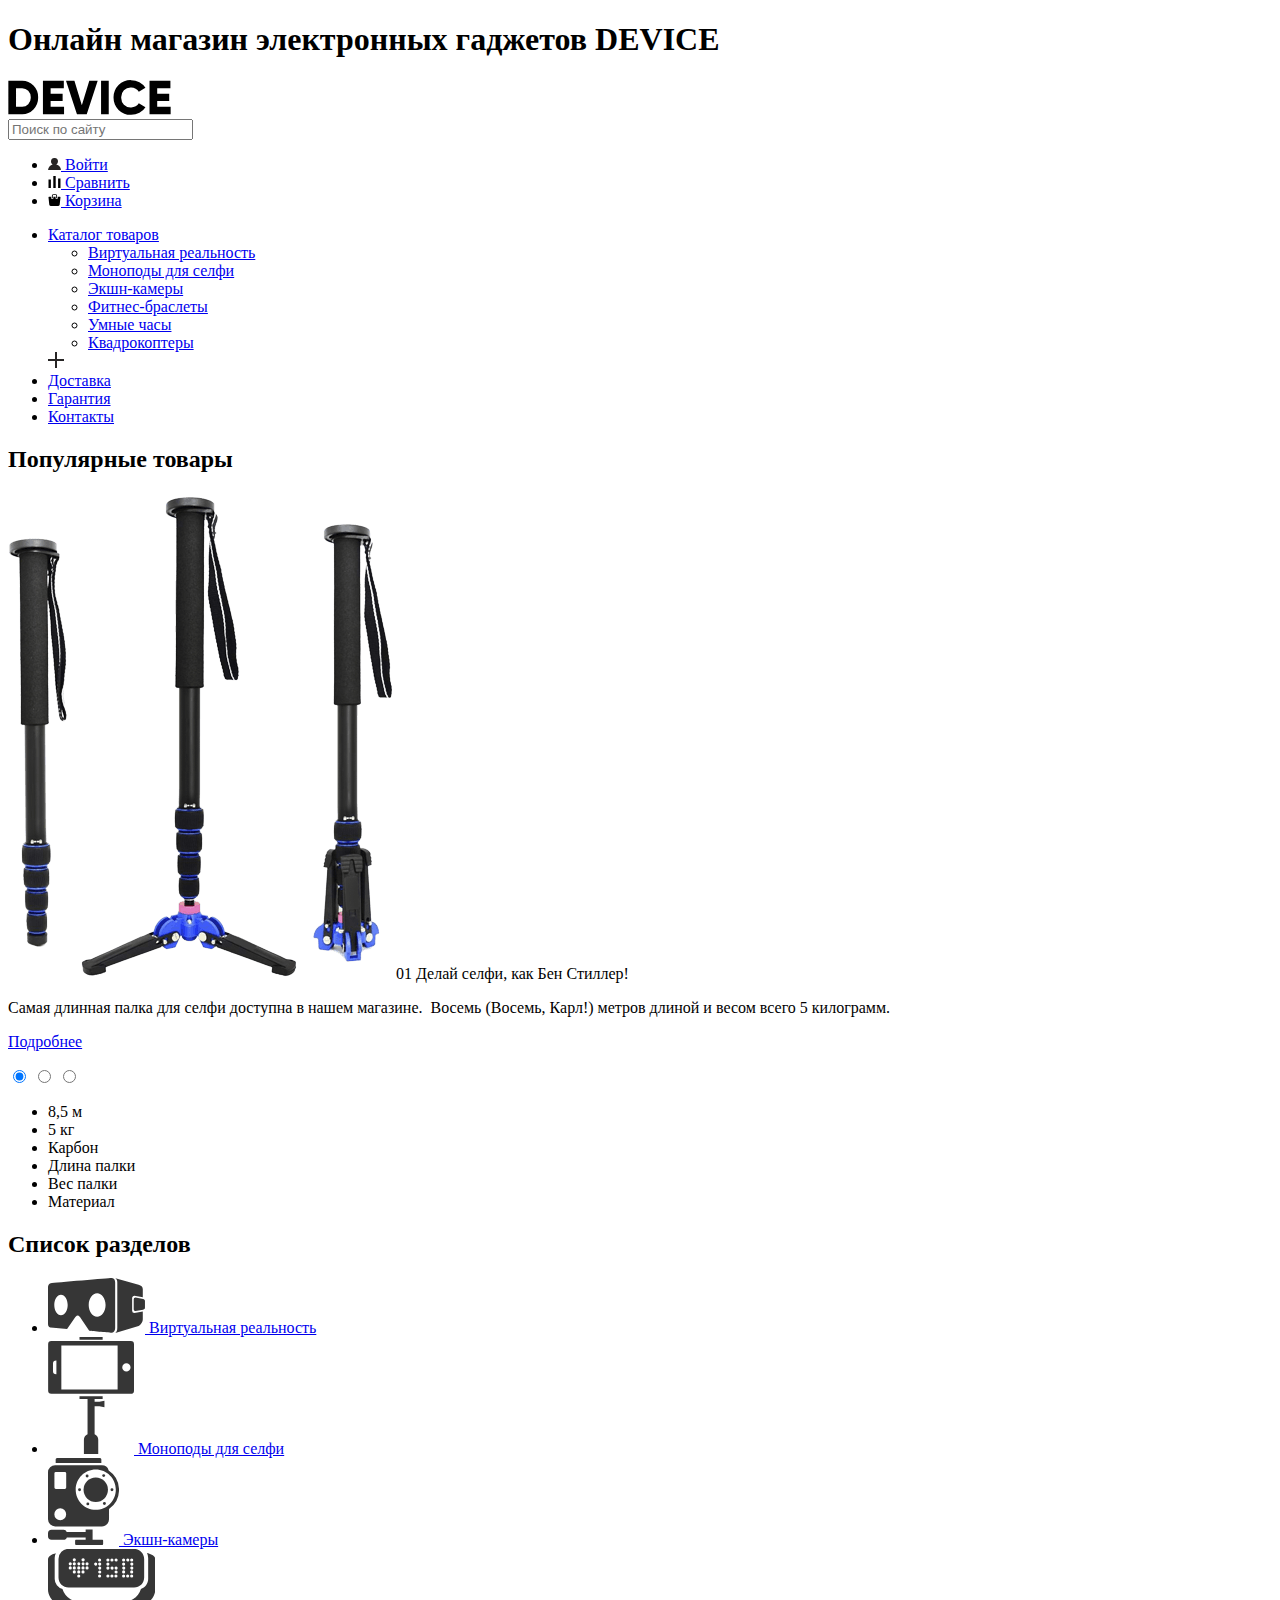
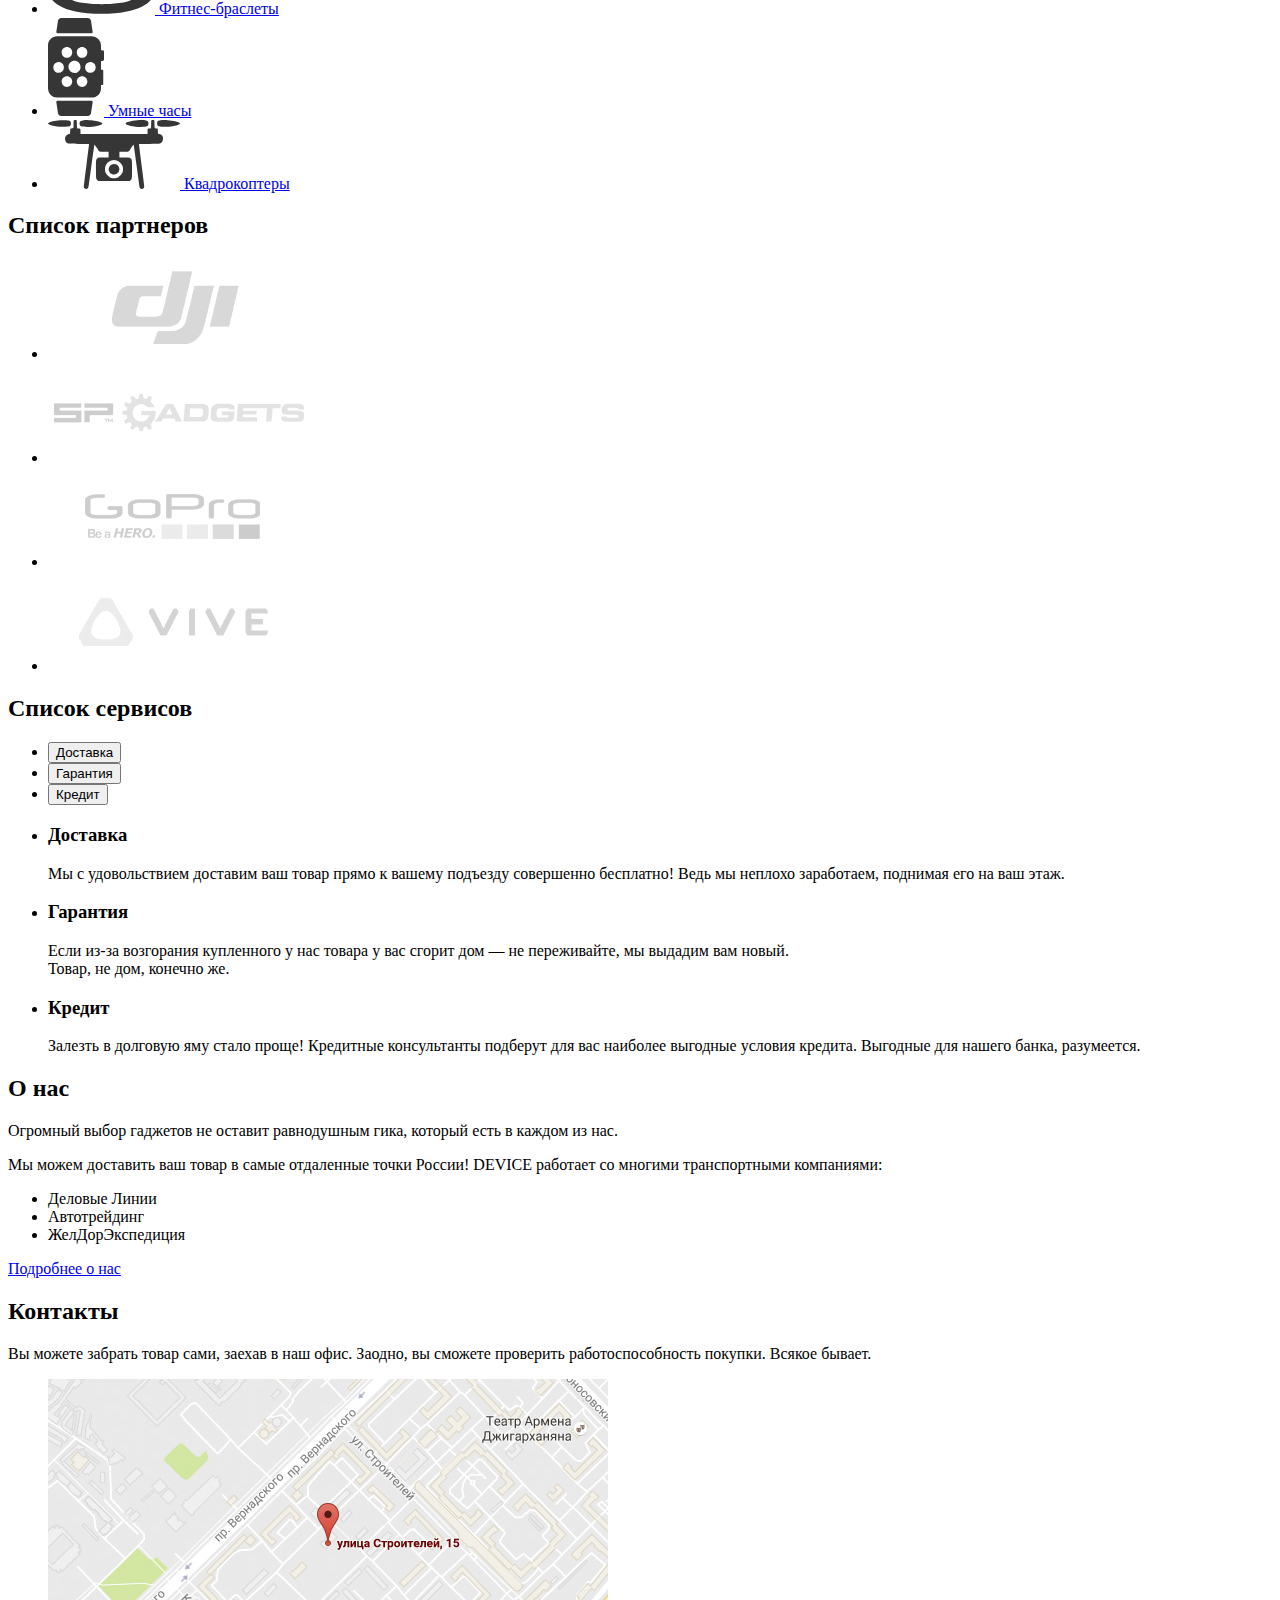
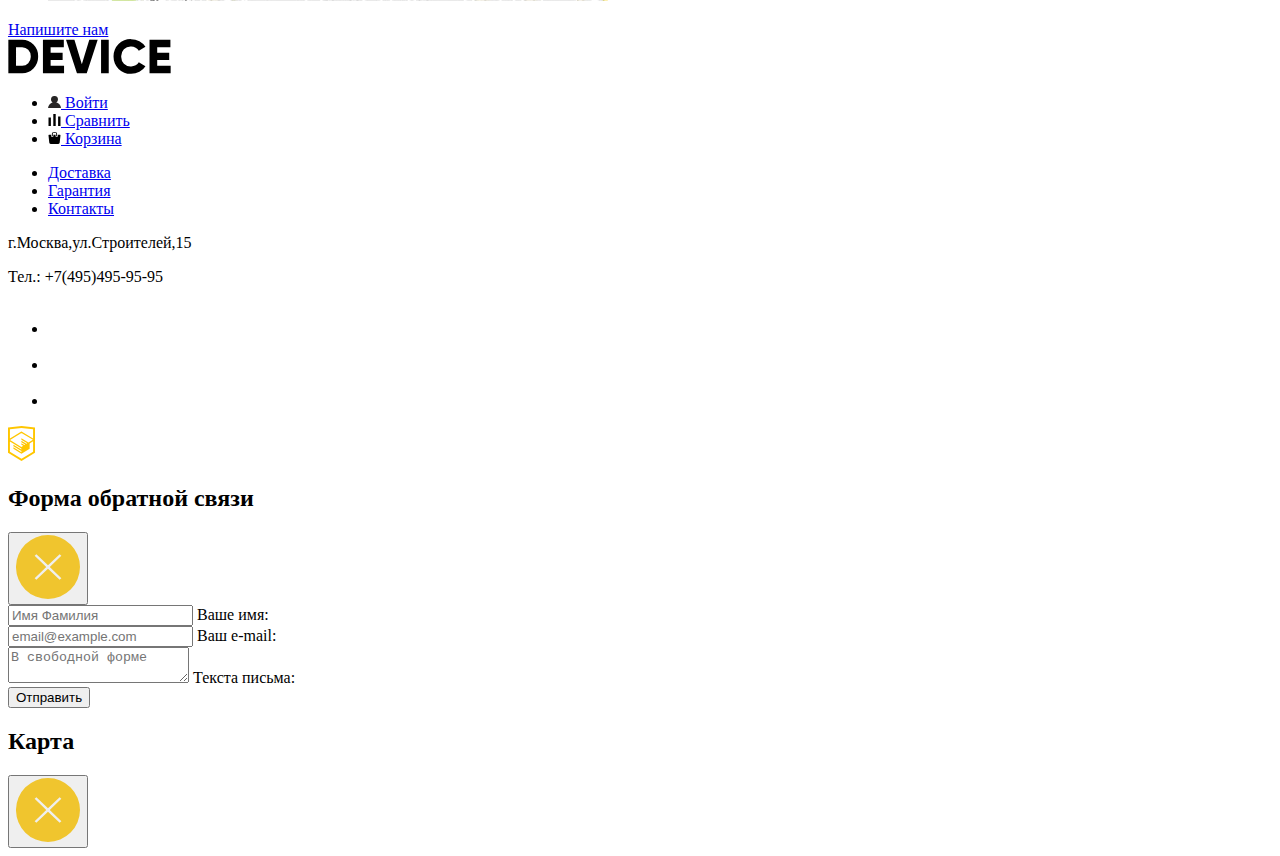
==== commit 869dabe2: "Тестовый коммит" ====
--- a/index.html
+++ b/index.html
@@ -6,8 +6,8 @@
   <meta name="viewport" content="width=device-width, initial-scale=1.0">
   <title>Device Магазин</title>
   <link rel="stylesheet" href="fonts/stylesheet.css">
-  <link rel="stylesheet" href="css/normalize.css">
-  <link rel="stylesheet" href="css/styles.css">
+  <link rel="stylesheet" href="css/normalize.min.css">
+  <link rel="stylesheet" href="css/styles.min.css">
 </head>
 
 <body>
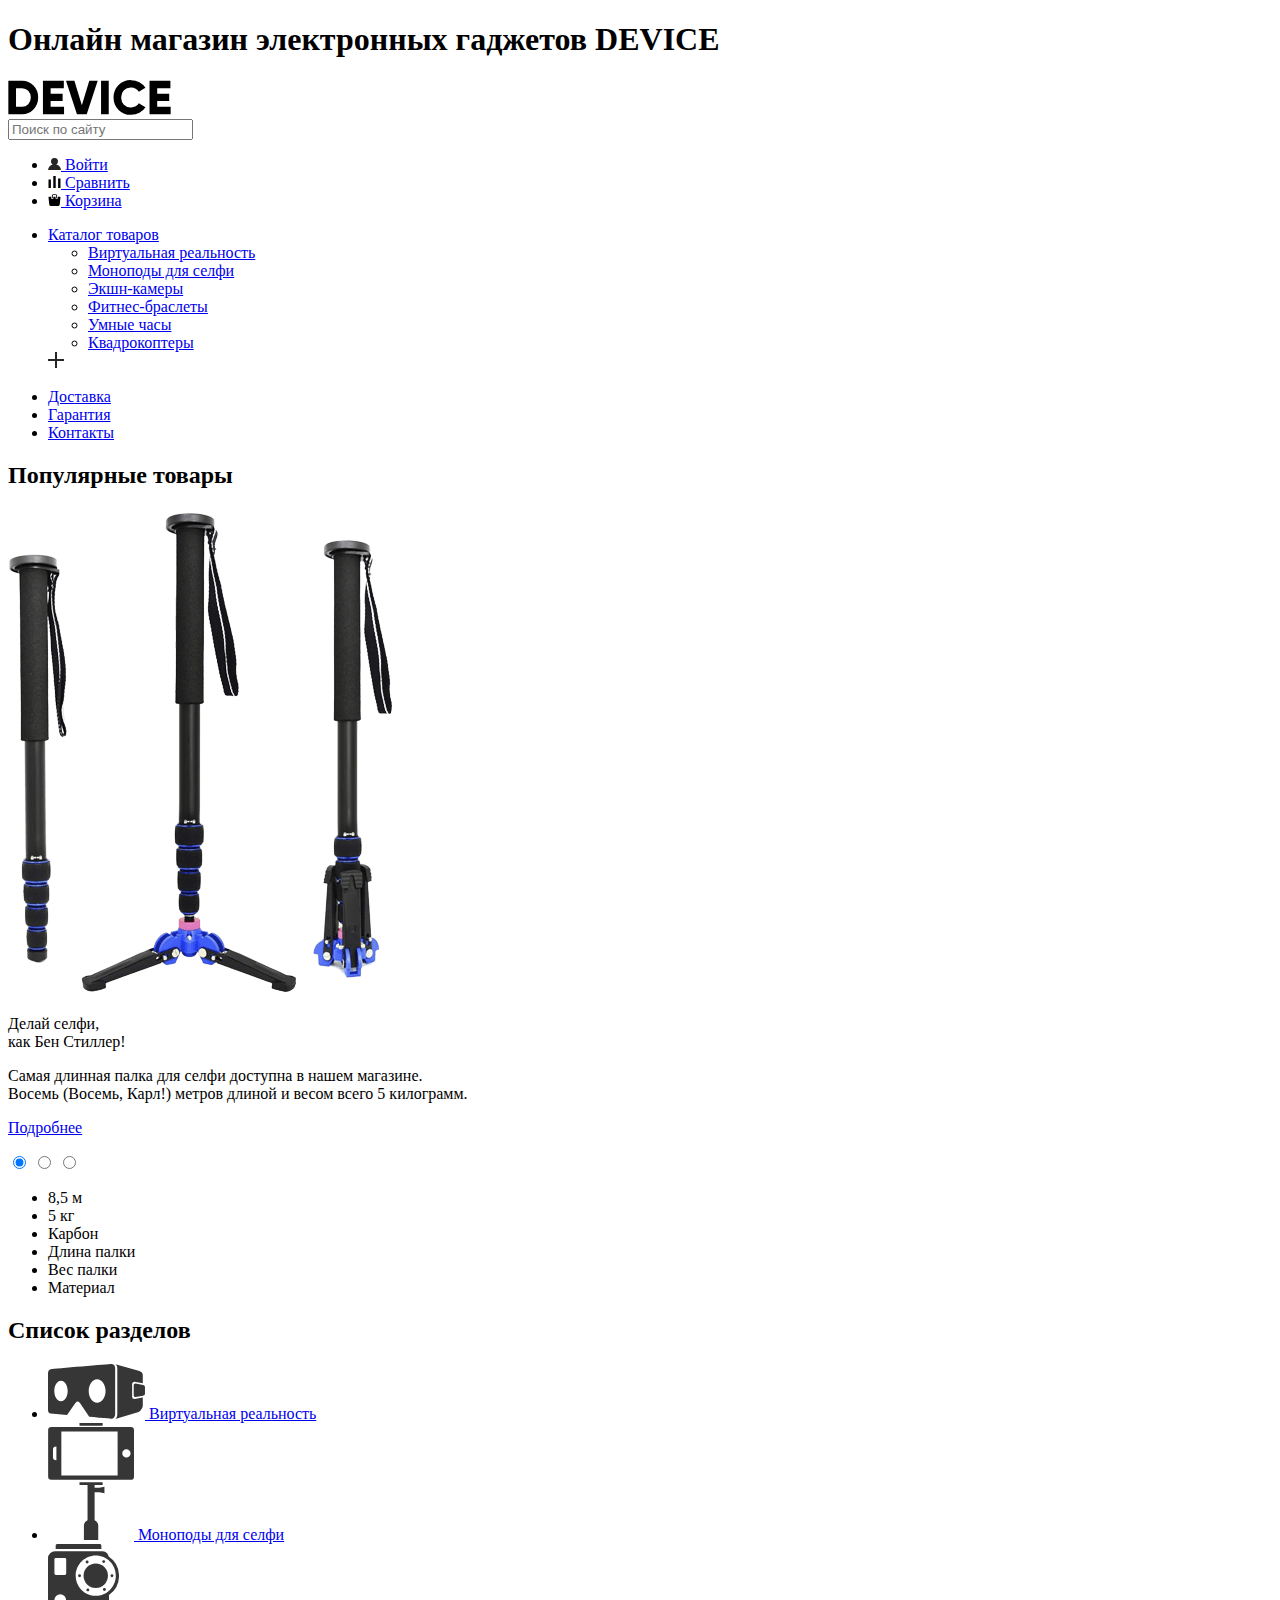
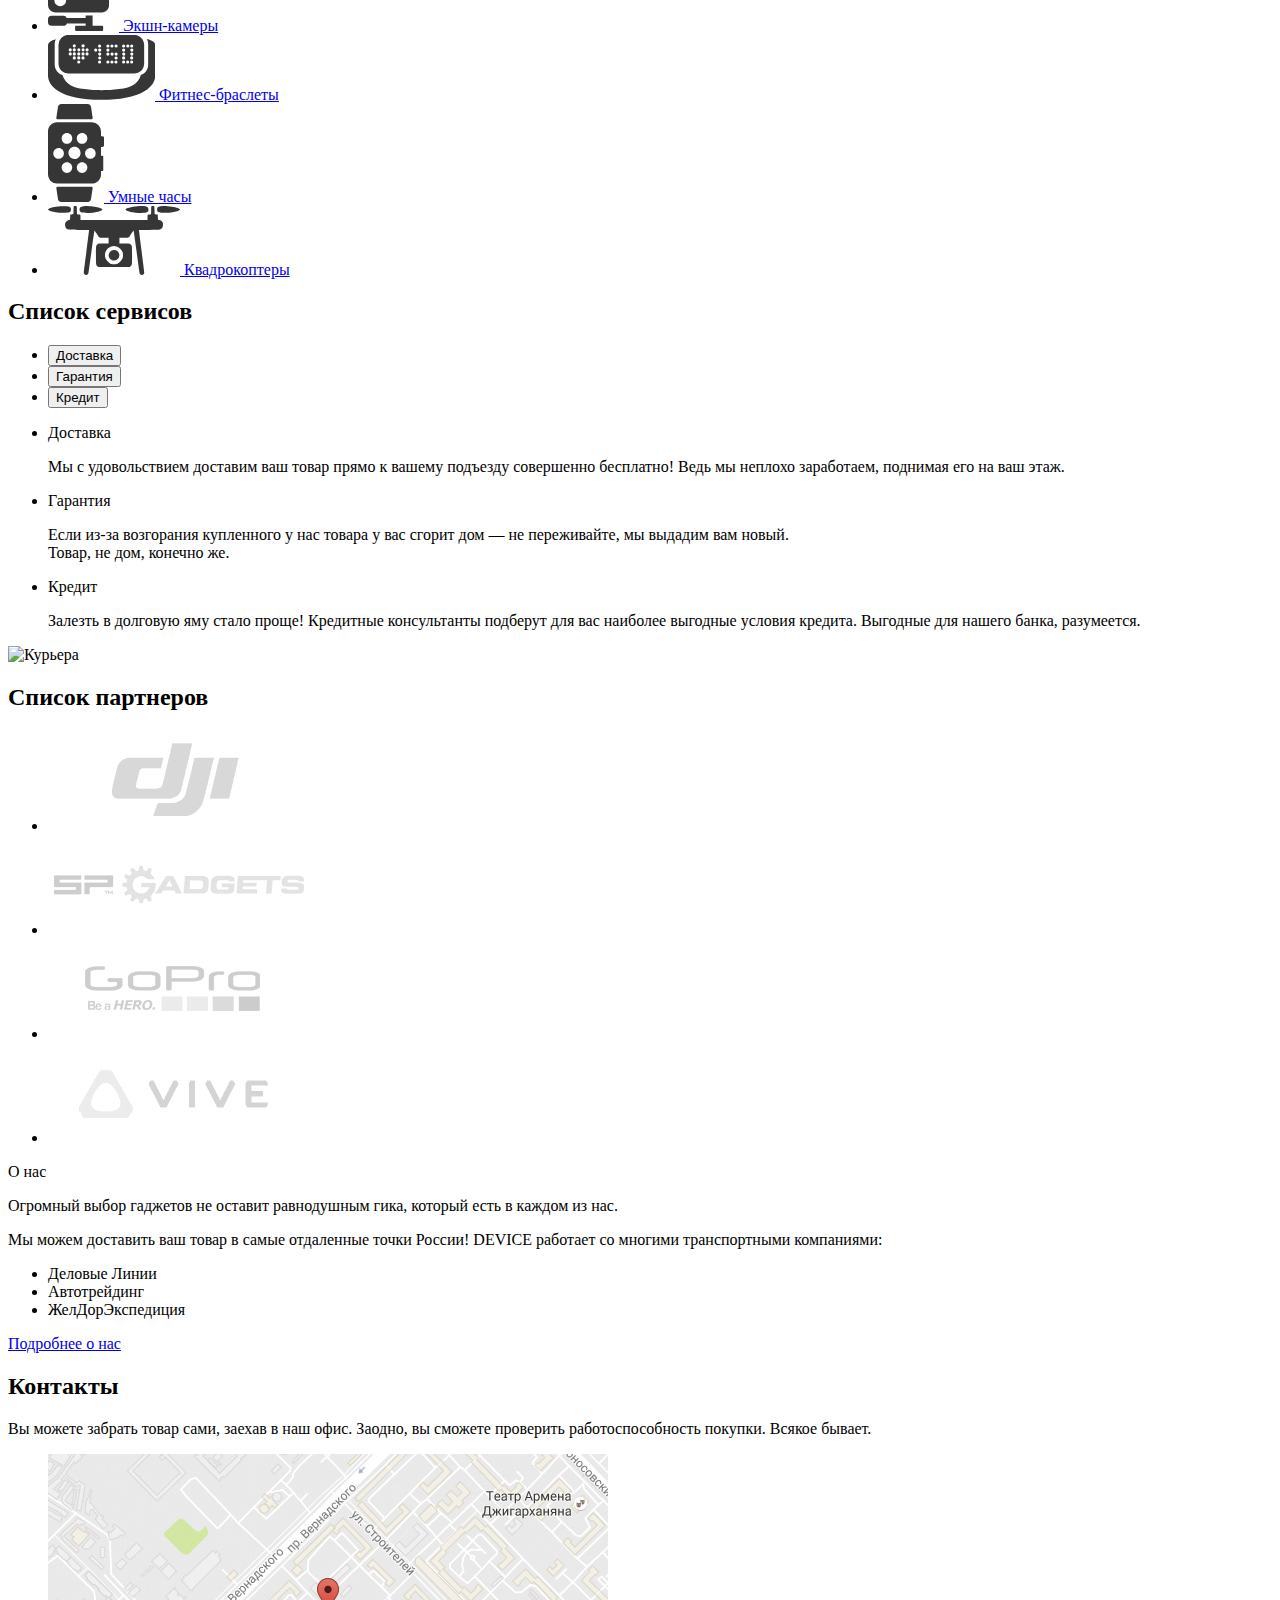
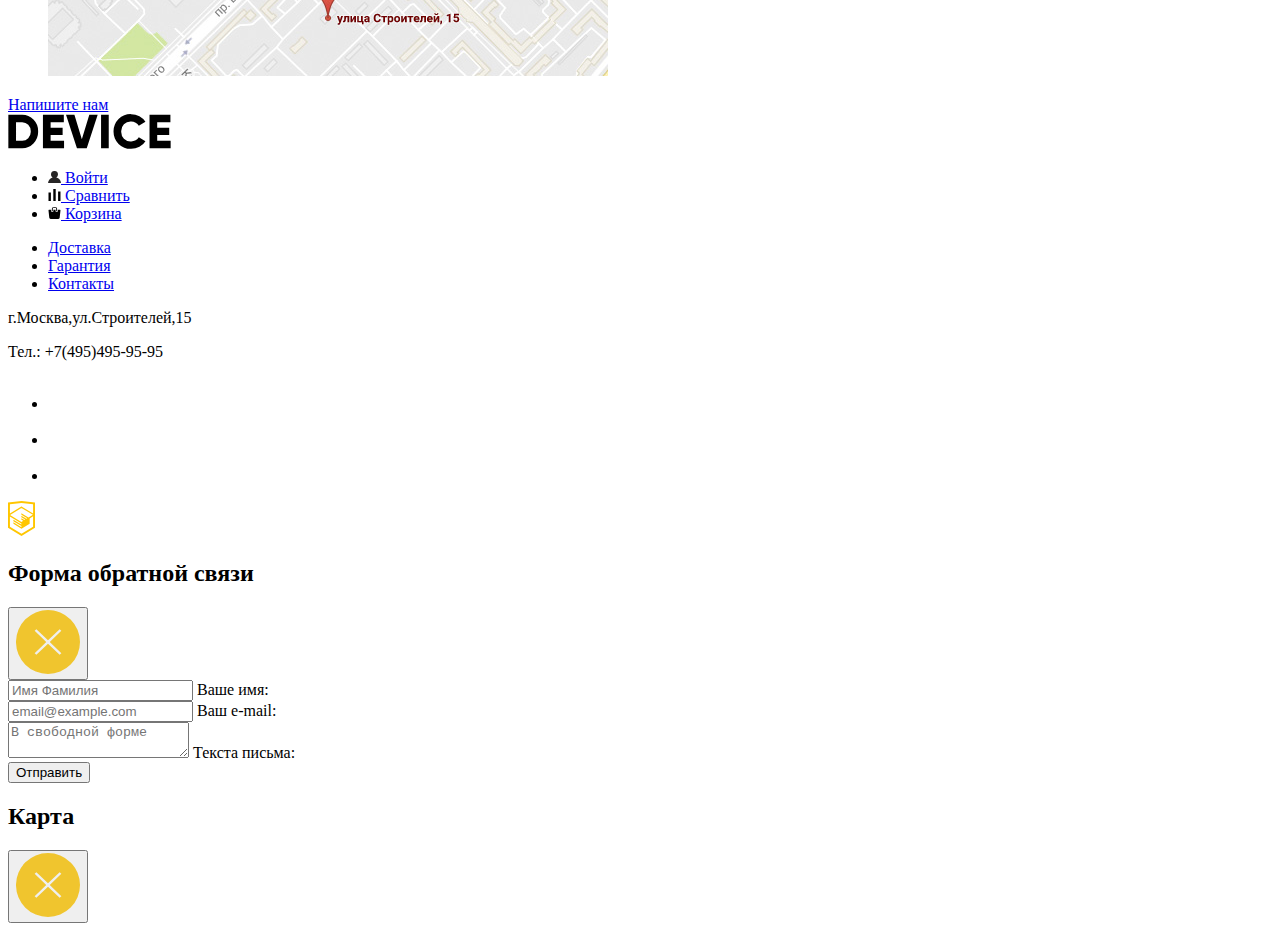
==== commit 114ed552: "Базовая стилизация" ====
--- a/index.html
+++ b/index.html
@@ -5,27 +5,24 @@
   <meta charset="UTF-8">
   <meta name="viewport" content="width=device-width, initial-scale=1.0">
   <title>Device Магазин</title>
-  <link rel="stylesheet" href="fonts/stylesheet.css">
   <link rel="stylesheet" href="css/normalize.min.css">
   <link rel="stylesheet" href="css/styles.min.css">
 </head>
 
 <body>
-  <header class="main-header">
+  <header class="header">
     <h1 class="visually-hidden">Онлайн магазин электронных гаджетов DEVICE</h1>
-    <nav class="main-navigation">
-      <a class="main-logo" href="#">
+    <nav class="navigation">
+      <a class="logo" href="#">
         <img src="img/logo-device.svg" width="163" height="35" alt="Лого Device">
       </a>
-      <div class="user-navigation-container">
-        <div class="form-container">
-          <form class="form-search" action="echo.htmlacademy.ru" method="post">
-            <label class="lable-search visually-hidden" for="search-goods"></label>
-            <input name="search" type="search" id="search-goods" placeholder="Поиск по сайту">
-          </form>
-        </div>
-        <ul class="user-navigation">
-          <li class="user-enter-button">
+      <div class="user-navigation">
+        <form class="search-form" action="echo.htmlacademy.ru" method="post">
+          <label class="visually-hidden" for="search-goods"></label>
+          <input name="search" type="search" id="search-goods" placeholder="Поиск по сайту">
+        </form>
+        <ul class="user-navigation-list">
+          <li>
             <a href="#">
               <img src="img/user.svg" width="13" height="12" alt="Войти">
               Войти
@@ -45,22 +42,24 @@
           </li>
         </ul>
       </div>
-      <div class="site-info-container">
-        <ul class="site-info">
+      <div class="main-navigation">
+        <ul class="catalog-navigation">
           <li>
             <a href="catalog.html">
               Каталог товаров
               <ul class="visually-hidden">
-                  <li><a href="#">Виртуальная реальность</a></li>
-                  <li><a href="#">Моноподы для селфи</a></li>
-                  <li><a href="#">Экшн-камеры</a></li>
-                  <li><a href="#">Фитнес-браслеты</a></li>
-                  <li><a href="#">Умные часы</a></li>
-                  <li><a href="#">Квадрокоптеры</a></li>
-                </ul>
+                <li><a href="#">Виртуальная реальность</a></li>
+                <li><a href="#">Моноподы для селфи</a></li>
+                <li><a href="#">Экшн-камеры</a></li>
+                <li><a href="#">Фитнес-браслеты</a></li>
+                <li><a href="#">Умные часы</a></li>
+                <li><a href="#">Квадрокоптеры</a></li>
+              </ul>
             </a>
             <img src="img/plus.svg" alt="Плюс">
           </li>
+        </ul>
+        <ul class="site-navigation">
           <li>
             <a href="#">Доставка</a>
           </li>
@@ -74,26 +73,29 @@
       </div>
     </nav>
   </header>
-  <main class="main-content">
+  <main class="main">
     <section class="popular-product">
       <h2 class="visually-hidden">Популярные товары</h2>
       <div class="popular-product-description">
         <img src="img/main-product.png" width="384" height="486" alt="Палка для селфи">
-        <span>01</span>
-        <span>Делай селфи, как Бен Стиллер!</span>
-        <p>Самая длинная палка для селфи доступна в нашем магазине.  -Восемь (Восемь, Карл!) метров длиной и весом всего
-          5 килограмм.</p>
+        <p>
+          Делай селфи,<br>
+          как Бен Стиллер!
+        </p>
+        <p>
+          Самая длинная палка для селфи доступна в нашем магазине.<br>
+          Восемь (Восемь, Карл!) метров длиной и весом всего 5 килограмм.
+        </p>
         <a href="#">
           <p>Подробнее</p>
         </a>
         <div class="popular-product-slider">
           <input name="slider" type="radio" id="slide-1" checked>
-          <label for="slide-1"></label>
+          <label class="visually-hidden" for="slide-1"></label>
           <input name="slider" type="radio" id="slide-2">
-          <label for="slide-2"></label>
+          <label class="visually-hidden" for="slide-2"></label>
           <input name="slider" type="radio" id="slide-3">
-          <label for="slide-3"></label>
+          <label class="visually-hidden" for="slide-3"></label>
         </div>
         <ul class="popular-product-info">
           <li>8,5 м</li>
@@ -105,9 +107,9 @@
         </ul>
       </div>
     </section>
-    <section class="product-icon-container">
+    <section class="product-catalog">
       <h2 class="visually-hidden">Список разделов</h2>
-      <ul class="product-icon">
+      <ul class="product-icon-list">
         <li>
           <a href="#">
             <img src="img/popular-1.svg" alt="Виртуальная реальность">
@@ -146,41 +148,22 @@
         </li>
       </ul>
     </section>
-    <section class="partners-container">
-      <h2 class="visually-hidden">Список партнеров</h2>
-      <ul class="partners-list">
-        <li>
-          <a href="#">
-            <img src="img/partner-1.png" width="260" height="100" alt="Dji">
-          </a>
-        </li>
-        <li>
-          <a href="#">
-            <img src="img/partner-2.png" width="260" height="100" alt="Spgadgets">
-          </a>
-        </li>
-        <li>
-          <a href="#">
-            <img src="img/partner-3.png" width="260" height="100" alt="Gopro">
-          </a>
-        </li>
-        <li>
-          <a href="#">
-            <img src="img/partner-4.png" width="260" height="100" alt="Vive">
-          </a>
-        </li>
-      </ul>
-    </section>
-    <section class="delivery-info">
+    <section class="delivery">
       <h2 class="visually-hidden">Список сервисов</h2>
       <ul class="delivery-menu-list">
-          <li class="delivery-menu-item active"><button type="button">Доставка</button></li>
-          <li class="delivery-menu-item"><button type="button">Гарантия</button></li>
-          <li class="delivery-menu-item"><button type="button">Кредит</button></li>
+        <li class="delivery-menu-item active">
+          <button type="button">Доставка</button>
+        </li>
+        <li class="delivery-menu-item">
+          <button type="button">Гарантия</button>
+        </li>
+        <li class="delivery-menu-item">
+          <button type="button">Кредит</button>
+        </li>
       </ul>
       <ul class="delivery-description-list">
         <li class="delivery-description-item active">
-          <h3>Доставка</h3>
+          <p>Доставка</p>
           <p>
             Мы с удовольствием доставим ваш товар прямо к вашему
             подъезду совершенно бесплатно! Ведь мы неплохо
@@ -188,15 +171,15 @@
           </p>
         </li>
         <li class="delivery-description-item">
-          <h3>Гарантия</h3>
-          <p>
-            Если из-за возгорания купленного у нас товара у вас сгорит
-            дом — не переживайте, мы выдадим вам новый.<br>
-            Товар, не дом, конечно же.
-          </p>
+          <p>Гарантия<p>
+              <p>
+                Если из-за возгорания купленного у нас товара у вас сгорит
+                дом — не переживайте, мы выдадим вам новый.<br>
+                Товар, не дом, конечно же.
+              </p>
         </li>
         <li class="delivery-description-item">
-          <h3>Кредит</h3>
+          <p>Кредит</p>
           <p>
             Залезть в долговую яму стало проще! Кредитные
             консультанты подберут для вас наиболее выгодные
@@ -204,21 +187,47 @@
           </p>
         </li>
       </ul>
-    </section>
-    <section class="about-container">
-      <h2>О нас</h2>
+      <img src="img/delivery.png" alt="Курьера" width="136" height="164">
+    </section>
+    <section class="partners">
+      <h2 class="visually-hidden">Список партнеров</h2>
+      <ul class="partners-list">
+        <li>
+          <a href="#">
+            <img src="img/partner-1.png" width="260" height="100" alt="Dji">
+          </a>
+        </li>
+        <li>
+          <a href="#">
+            <img src="img/partner-2.png" width="260" height="100" alt="Spgadgets">
+          </a>
+        </li>
+        <li>
+          <a href="#">
+            <img src="img/partner-3.png" width="260" height="100" alt="Gopro">
+          </a>
+        </li>
+        <li>
+          <a href="#">
+            <img src="img/partner-4.png" width="260" height="100" alt="Vive">
+          </a>
+        </li>
+      </ul>
+    </section>
+    <section class="about">
+      <p>О нас</p>
       <p>Огромный выбор гаджетов не оставит равнодушным гика, который есть в каждом из нас.</p>
       <p>Мы можем доставить ваш товар в самые отдаленные точки России! DEVICE работает со многими транспортными
         компаниями:
       </p>
-      <ul class="courier-services-list">
+      <ul class="services-list">
         <li>Деловые Линии</li>
         <li>Автотрейдинг</li>
         <li>ЖелДорЭкспедиция</li>
       </ul>
       <a href="#">Подробнее о нас</a>
     </section>
-    <section class="contacts-container">
+    <section class="contacts">
       <h2>Контакты</h2>
       <p>Вы можете забрать товар сами, заехав в наш офис. Заодно, вы сможете проверить работоспособность покупки. Всякое
         бывает.
@@ -231,11 +240,11 @@
       <a href="#">Напишите нам</a>
     </section>
   </main>
-  <footer class="main-footer">
+  <footer class="footer">
     <a href="#">
       <img src="img/logo-device.svg" width="163" height="35" alt="Лого Device">
     </a>
-    <ul class="user-navigation-footer">
+    <ul class="footer-navigation">
       <li>
         <a href="#">
           <img src="img/user.svg" width="13" height="12" alt="Поиск">
@@ -287,7 +296,7 @@
     </ul>
     <img src="img/logo-html.svg" width="27" height="35" alt="Лого">
   </footer>
-  <section class="contact-form visually-hidden">
+  <section class="modal contact-form">
     <h2 class="visually-hidden">Форма обратной связи</h2>
     <button type="button">
       <img src="img/modal-close.svg" width="64" height="64" alt="Закрыть форму">
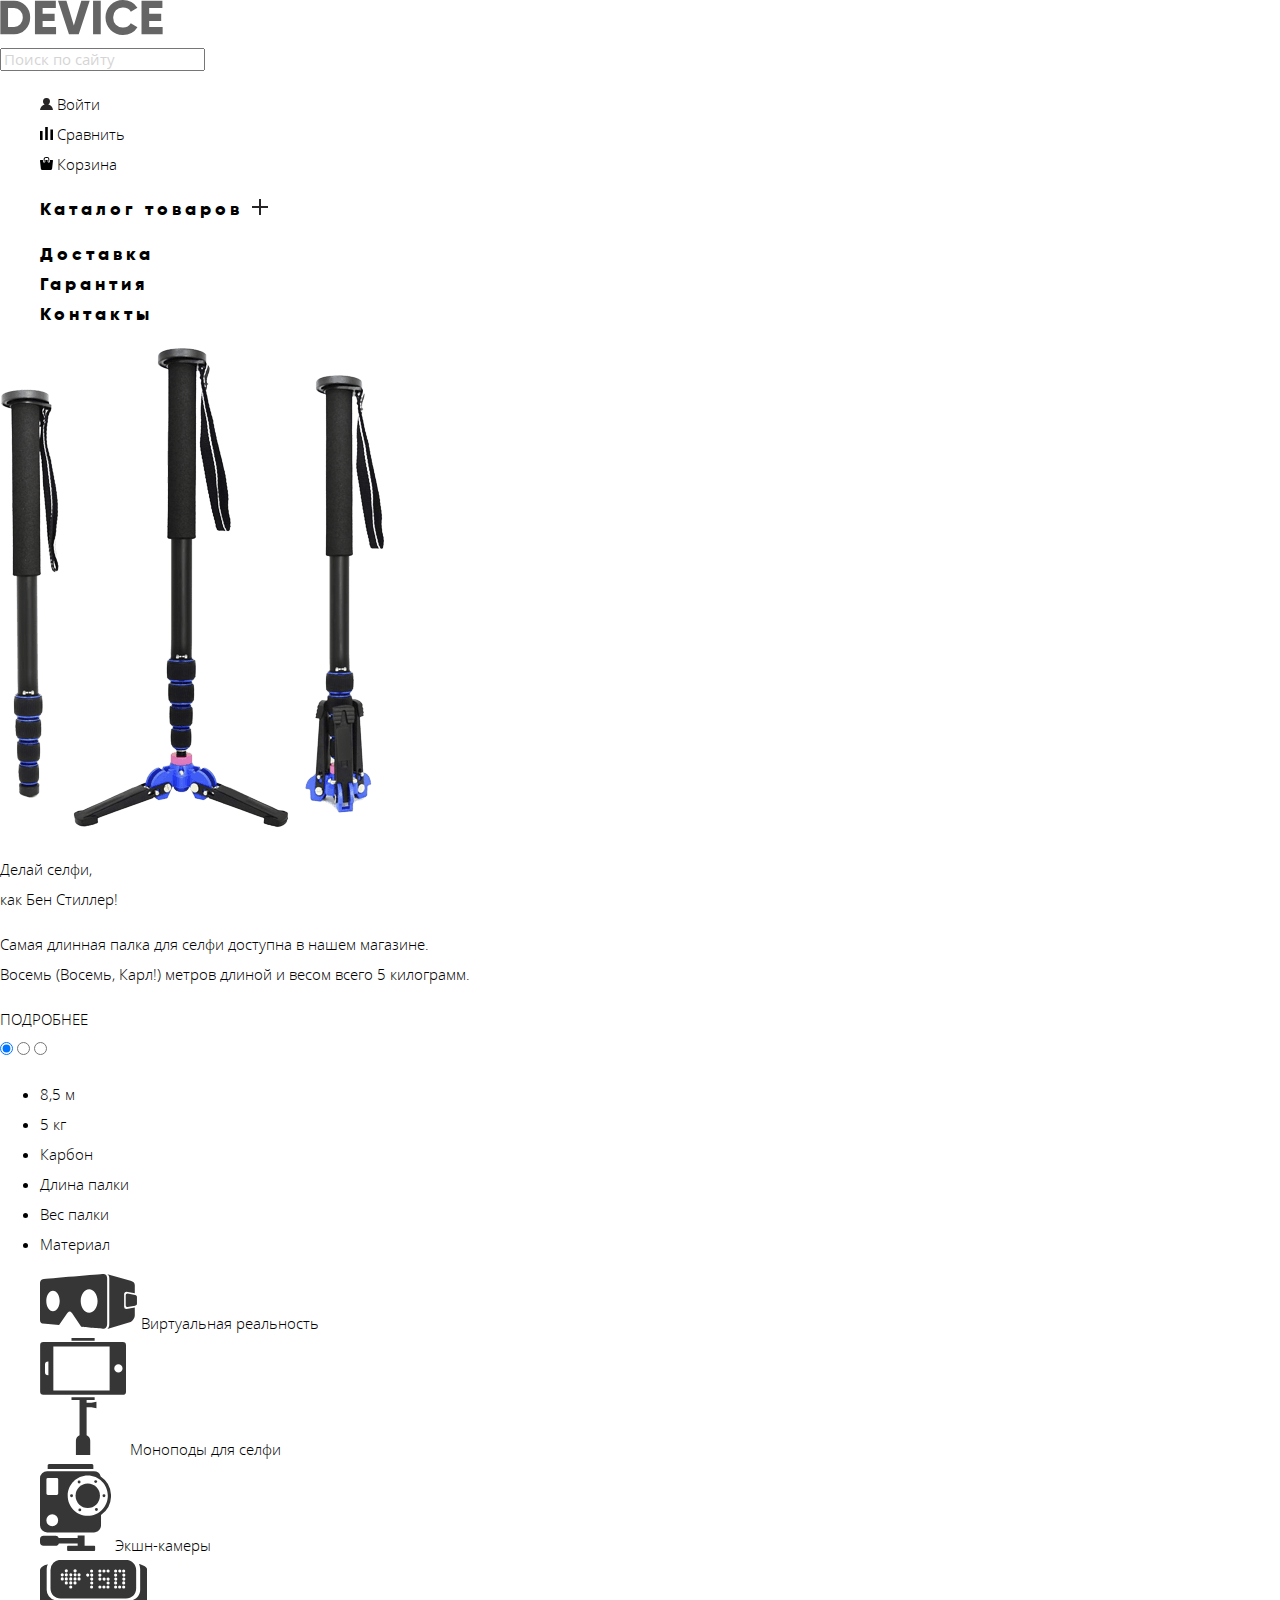
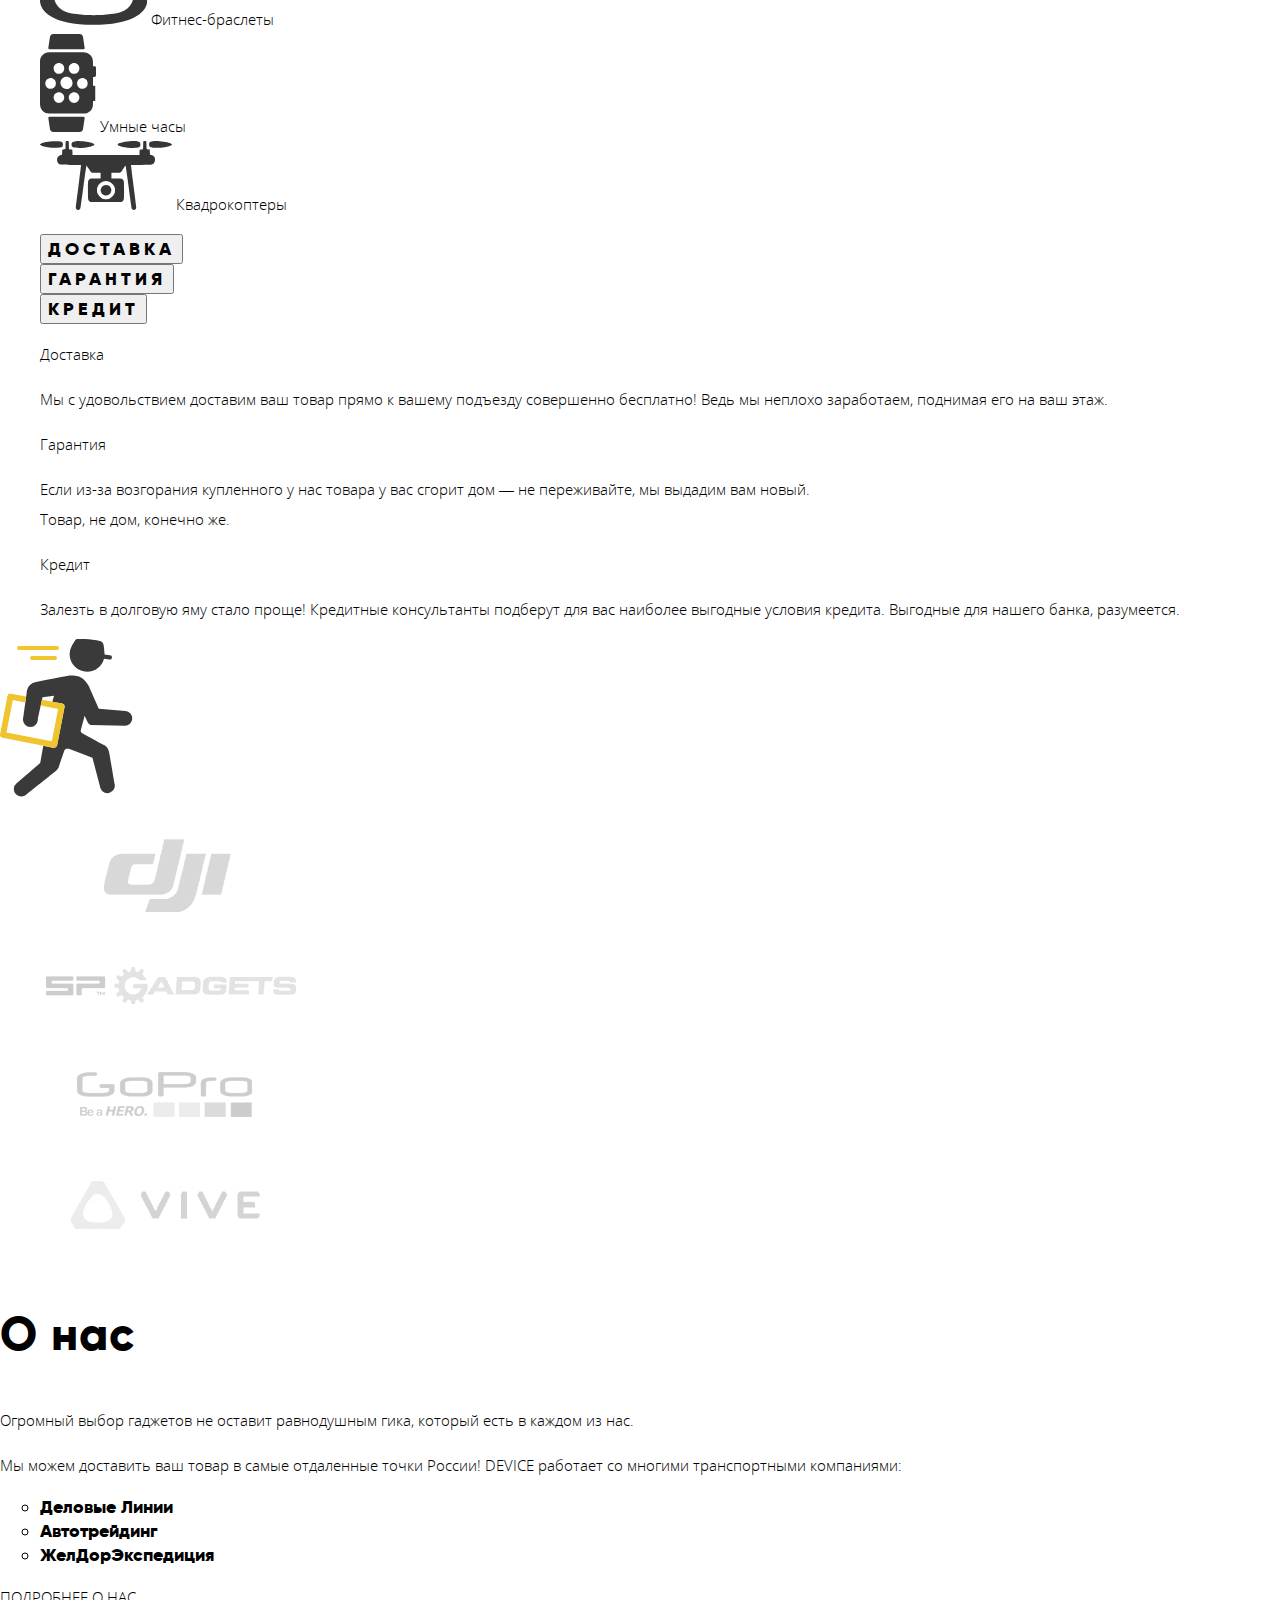
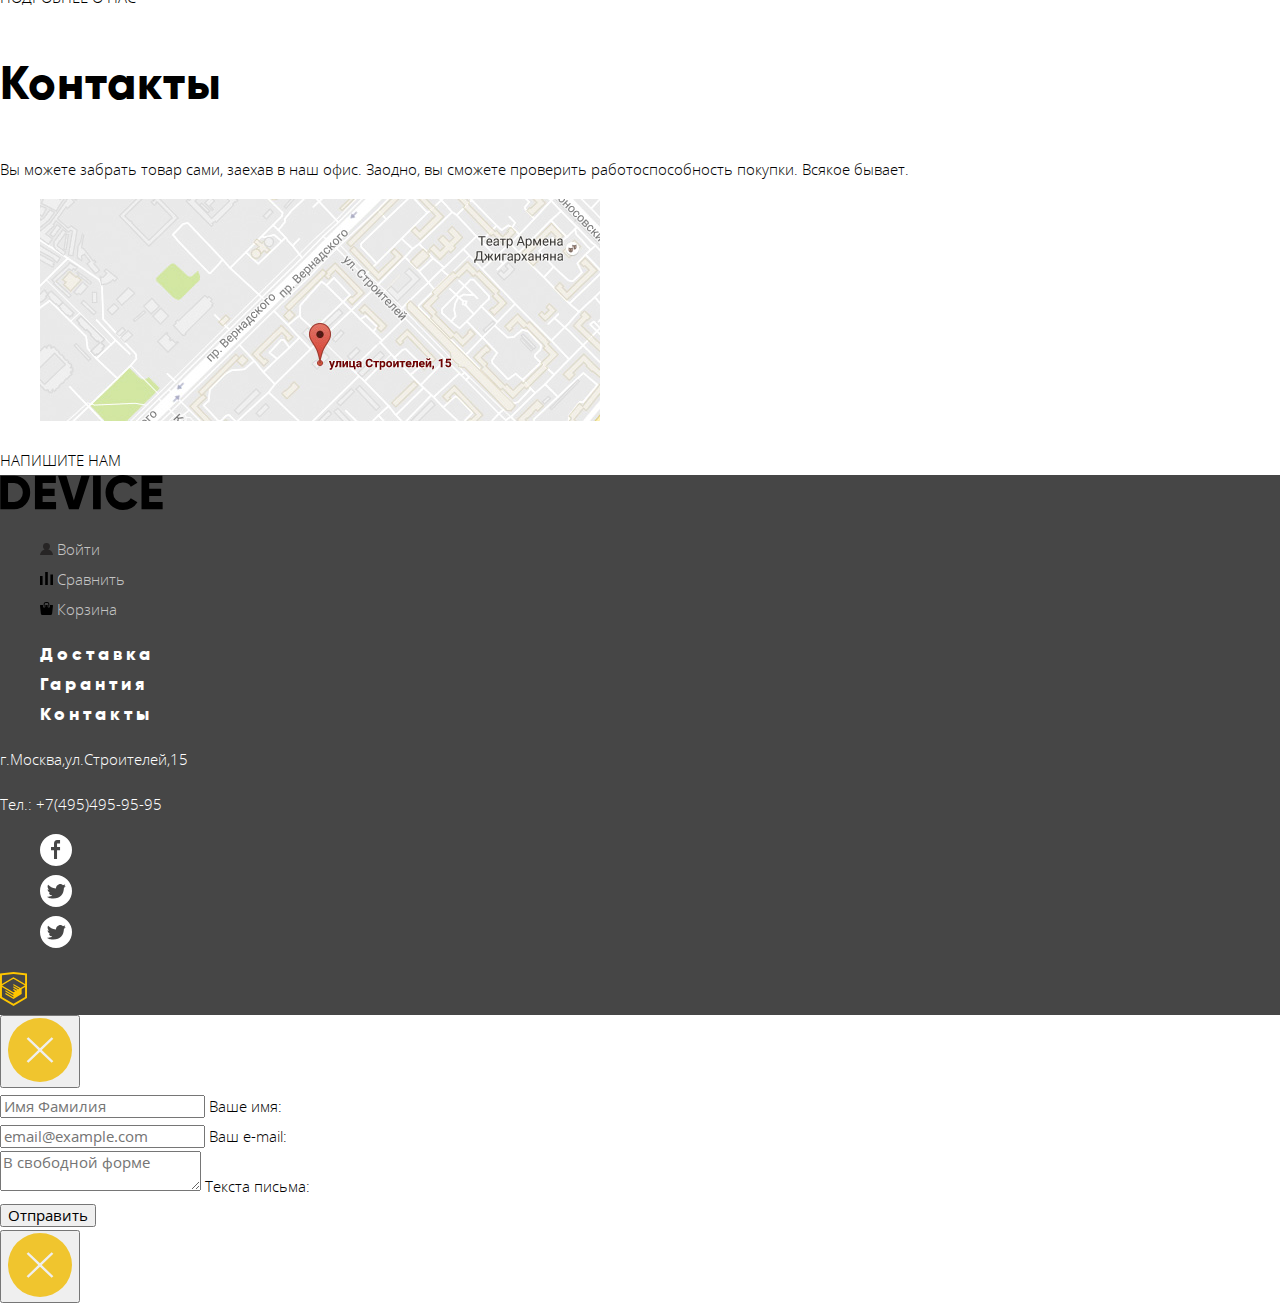
==== commit 0c92f4f1: "Базовая стилизация" ====
--- a/index.html
+++ b/index.html
@@ -5,23 +5,24 @@
   <meta charset="UTF-8">
   <meta name="viewport" content="width=device-width, initial-scale=1.0">
   <title>Device Магазин</title>
-  <link rel="stylesheet" href="css/normalize.min.css">
-  <link rel="stylesheet" href="css/styles.min.css">
+  <link rel="stylesheet" href="css/normalize.css">
+  <link rel="stylesheet" href="css/styles.css">
 </head>
 
 <body>
   <header class="header">
     <h1 class="visually-hidden">Онлайн магазин электронных гаджетов DEVICE</h1>
     <nav class="navigation">
-      <a class="logo" href="#">
+      <a class="logo header" href="#">
         <img src="img/logo-device.svg" width="163" height="35" alt="Лого Device">
       </a>
       <div class="user-navigation">
         <form class="search-form" action="echo.htmlacademy.ru" method="post">
           <label class="visually-hidden" for="search-goods"></label>
-          <input name="search" type="search" id="search-goods" placeholder="Поиск по сайту">
+          <input class="search-input" name="search" type="search" id="search-goods" placeholder="Поиск по сайту" required>
+          <button class="search-button" type="submit">Найти</button>
         </form>
-        <ul class="user-navigation-list">
+        <ul class="list header-navigation">
           <li>
             <a href="#">
               <img src="img/user.svg" width="13" height="12" alt="Войти">
@@ -43,31 +44,31 @@
         </ul>
       </div>
       <div class="main-navigation">
-        <ul class="catalog-navigation">
-          <li>
-            <a href="catalog.html">
+        <ul class="list catalog-list">
+          <li>
+            <a class="text" href="catalog.html">
               Каталог товаров
-              <ul class="visually-hidden">
-                <li><a href="#">Виртуальная реальность</a></li>
-                <li><a href="#">Моноподы для селфи</a></li>
-                <li><a href="#">Экшн-камеры</a></li>
-                <li><a href="#">Фитнес-браслеты</a></li>
-                <li><a href="#">Умные часы</a></li>
-                <li><a href="#">Квадрокоптеры</a></li>
-              </ul>
             </a>
+            <ul class="list visually-hidden">
+              <li><a href="#">Виртуальная реальность</a></li>
+              <li><a href="#">Моноподы для селфи</a></li>
+              <li><a href="#">Экшн-камеры</a></li>
+              <li><a href="#">Фитнес-браслеты</a></li>
+              <li><a href="#">Умные часы</a></li>
+              <li><a href="#">Квадрокоптеры</a></li>
+            </ul>
             <img src="img/plus.svg" alt="Плюс">
           </li>
         </ul>
-        <ul class="site-navigation">
-          <li>
-            <a href="#">Доставка</a>
-          </li>
-          <li>
-            <a href="#">Гарантия</a>
-          </li>
-          <li>
-            <a href="#">Контакты</a>
+        <ul class="list services-info">
+          <li>
+            <a class="text" href="#">Доставка</a>
+          </li>
+          <li>
+            <a class="text" href="#">Гарантия</a>
+          </li>
+          <li>
+            <a class="text" href="#">Контакты</a>
           </li>
         </ul>
       </div>
@@ -86,9 +87,7 @@
           Самая длинная палка для селфи доступна в нашем магазине.<br>
           Восемь (Восемь, Карл!) метров длиной и весом всего 5 килограмм.
         </p>
-        <a href="#">
-          <p>Подробнее</p>
-        </a>
+        <a class="crossed-link" href="#">Подробнее</a>
         <div class="popular-product-slider">
           <input name="slider" type="radio" id="slide-1" checked>
           <label class="visually-hidden" for="slide-1"></label>
@@ -109,7 +108,7 @@
     </section>
     <section class="product-catalog">
       <h2 class="visually-hidden">Список разделов</h2>
-      <ul class="product-icon-list">
+      <ul class="list">
         <li>
           <a href="#">
             <img src="img/popular-1.svg" alt="Виртуальная реальность">
@@ -150,18 +149,18 @@
     </section>
     <section class="delivery">
       <h2 class="visually-hidden">Список сервисов</h2>
-      <ul class="delivery-menu-list">
-        <li class="delivery-menu-item active">
-          <button type="button">Доставка</button>
-        </li>
-        <li class="delivery-menu-item">
-          <button type="button">Гарантия</button>
-        </li>
-        <li class="delivery-menu-item">
-          <button type="button">Кредит</button>
-        </li>
-      </ul>
-      <ul class="delivery-description-list">
+      <ul class="list">
+        <li class="active">
+          <button class="text crossed-link" type="button">Доставка</button>
+        </li>
+        <li>
+          <button class="text crossed-link" type="button">Гарантия</button>
+        </li>
+        <li>
+          <button class="text crossed-link" type="button">Кредит</button>
+        </li>
+      </ul>
+      <ul class="list">
         <li class="delivery-description-item active">
           <p>Доставка</p>
           <p>
@@ -187,11 +186,11 @@
           </p>
         </li>
       </ul>
-      <img src="img/delivery.png" alt="Курьера" width="136" height="164">
+      <img src="img/delivery.svg" alt="Курьера" width="136" height="164">
     </section>
     <section class="partners">
       <h2 class="visually-hidden">Список партнеров</h2>
-      <ul class="partners-list">
+      <ul class="list">
         <li>
           <a href="#">
             <img src="img/partner-1.png" width="260" height="100" alt="Dji">
@@ -215,20 +214,22 @@
       </ul>
     </section>
     <section class="about">
-      <p>О нас</p>
+      <h2 class="visually-hidden">О нас</h2>
+      <p class="about-title">О нас</p>
       <p>Огромный выбор гаджетов не оставит равнодушным гика, который есть в каждом из нас.</p>
       <p>Мы можем доставить ваш товар в самые отдаленные точки России! DEVICE работает со многими транспортными
         компаниями:
       </p>
-      <ul class="services-list">
-        <li>Деловые Линии</li>
-        <li>Автотрейдинг</li>
-        <li>ЖелДорЭкспедиция</li>
-      </ul>
-      <a href="#">Подробнее о нас</a>
+      <ul class="list services-list">
+        <li class="text">Деловые Линии</li>
+        <li class="text">Автотрейдинг</li>
+        <li class="text">ЖелДорЭкспедиция</li>
+      </ul>
+      <a class="crossed-link" href="#">Подробнее о нас</a>
     </section>
     <section class="contacts">
-      <h2>Контакты</h2>
+      <h2 class="visually-hidden">Контакты</h2>
+      <p class="contact-title">Контакты</p>
       <p>Вы можете забрать товар сами, заехав в наш офис. Заодно, вы сможете проверить работоспособность покупки. Всякое
         бывает.
       </p>
@@ -237,14 +238,14 @@
           <img src="img/map.jpg" width="560" height="222" alt="Карта">
         </a>
       </figure>
-      <a href="#">Напишите нам</a>
+      <a class="crossed-link" href="#">Напишите нам</a>
     </section>
   </main>
   <footer class="footer">
-    <a href="#">
+    <a class="logo footer" href="#">
       <img src="img/logo-device.svg" width="163" height="35" alt="Лого Device">
     </a>
-    <ul class="footer-navigation">
+    <ul class="list footer-navigation">
       <li>
         <a href="#">
           <img src="img/user.svg" width="13" height="12" alt="Поиск">
@@ -264,20 +265,20 @@
         </a>
       </li>
     </ul>
-    <ul class="delivery-description-footer">
-      <li>
-        <a href="#">Доставка</a>
-      </li>
-      <li>
-        <a href="#">Гарантия</a>
-      </li>
-      <li>
-        <a href="#">Контакты</a>
+    <ul class="list delivery-description">
+      <li>
+        <a class="text" href="#">Доставка</a>
+      </li>
+      <li>
+        <a class="text" href="#">Гарантия</a>
+      </li>
+      <li>
+        <a class="text" href="#">Контакты</a>
       </li>
     </ul>
     <p class="footer-contacts">г.Москва,ул.Строителей,15</p>
     <p class="footer-contacts">Тел.: +7(495)495-95-95</p>
-    <ul class="footer-social">
+    <ul class="list footer-social">
       <li>
         <a class="social-button" href="#">
           <img src="img/facebook.svg" width="32" height="32" alt="Фейсбук">
--- a/css/styles.css
+++ b/css/styles.css
@@ -0,0 +1,188 @@
+@font-face {
+  font-family: OpenSans;
+  font-weight: 400;
+  src: local("OpenSans"), url("../fonts/opensans.woff2") format("woff2"),
+    url("../fonts/opensans.woff") format("woff");
+}
+
+@font-face {
+  font-family: OpenSans;
+  font-weight: 300;
+  src: local("OpenSans-Light"),
+    url("../fonts/opensanslight.woff2") format("woff2"),
+    url("../fonts/opensanslight.woff") format("woff");
+}
+
+@font-face {
+  font-family: Gilroy;
+  font-weight: 800;
+  src: local("Gilroy-ExtraBold"),
+    url("../fonts/gilroyextrabold.woff2") format("woff2"),
+    url("../fonts/gilroyextrabold.woff") format("woff");
+}
+
+@font-face {
+  font-family: Gilroy;
+  font-weight: 300;
+  src: local("Gilroy-Light"),
+    url("../fonts/gilroyextrabold.woff2") format("woff2"),
+    url("../fonts/gilroyextrabold.woff") format("woff");
+}
+
+* {
+  box-sizing: border-box;
+}
+
+body {
+  font-family: OpenSans, Arial, sans-serif;
+  font-size: 15px;
+  line-height: 30px;
+  font-weight: 300;
+  color: #000;
+  background-color: #fff;
+}
+
+img {
+  height: auto;
+  max-width: 100%;
+}
+
+a {
+  color: #000;
+  text-decoration: none;
+}
+
+.visually-hidden {
+  position: absolute;
+  width: 1px;
+  height: 1px;
+  margin: -1px;
+  padding: 0;
+  border: 0;
+  white-space: nowrap;
+  clip-path: inset(100%);
+  clip: rect(0 0 0 0);
+  overflow: hidden;
+}
+
+.text {
+  font-family: Gilroy, Arial, sans-serif;
+  font-size: 18px;
+  line-height: 24px;
+  letter-spacing: 4px;
+  font-weight: 800;
+  color: #000;
+}
+
+.crossed-link {
+  text-transform: uppercase;
+}
+
+.search-button {
+  background-color: transparent;
+  opacity: 0;
+}
+
+.search-input:focus + .search-button {
+  color: #000;
+}
+
+.product-icon-title a {
+  line-height: 36px;
+  letter-spacing: 0;
+}
+
+.filter-title,
+.services-list li,
+.product-list a {
+  letter-spacing: 0;
+}
+
+.footer-navigation a {
+  color: rgba(255, 255, 255, .7);
+}
+
+.delivery-description a,
+.footer-contacts,
+.footer-navigation a:focus,
+.footer-navigation a:hover {
+  color: #fff;
+}
+
+.logo:active,
+.search-input::placeholder,
+.list a:active,
+.product-icon-title:active {
+  opacity: .3;
+}
+
+.search-input:focus::placeholder,
+.search-input:focus + .search-button {
+  opacity: 1;
+}
+
+.logo:hover,
+.logo:focus,
+.search-input:hover::placeholder,
+.list a:hover,
+.list a:focus {
+  opacity: .6;
+}
+
+.search-input:focus + .search-button:hover {
+  background-color: #000;
+  color: #fff;
+}
+
+.search-input:focus + .search-button:active {
+  background-color: #000;
+  color: rgba(255, 255, 255, .3);
+}
+
+.list {
+  list-style-type: none;
+}
+
+.about-title,
+.contact-title,
+.product-title {
+  font-size: 47px;
+  font-family: Gilroy, Arial, sans-serif;
+  line-height: 48px;
+  letter-spacing: 1px;
+  font-weight: 800;
+}
+
+.services-list {
+  list-style-type: circle;
+}
+
+.footer {
+  background-color: #464646;
+}
+
+.logo.footer {
+  color: #ffc600;
+}
+
+.footer-navigation a:active {
+  color: rgba(255, 255, 255, .3);
+}
+
+.product-navigation li {
+  font-size: 14px;
+  letter-spacing: 0;
+  line-height: 24px;
+}
+
+.product-navigation a:active {
+  opacity: .1;
+}
+
+.filters input:disabled + label {
+  color: #979797;
+}
+
+.product-price {
+  color: #464646;
+}
